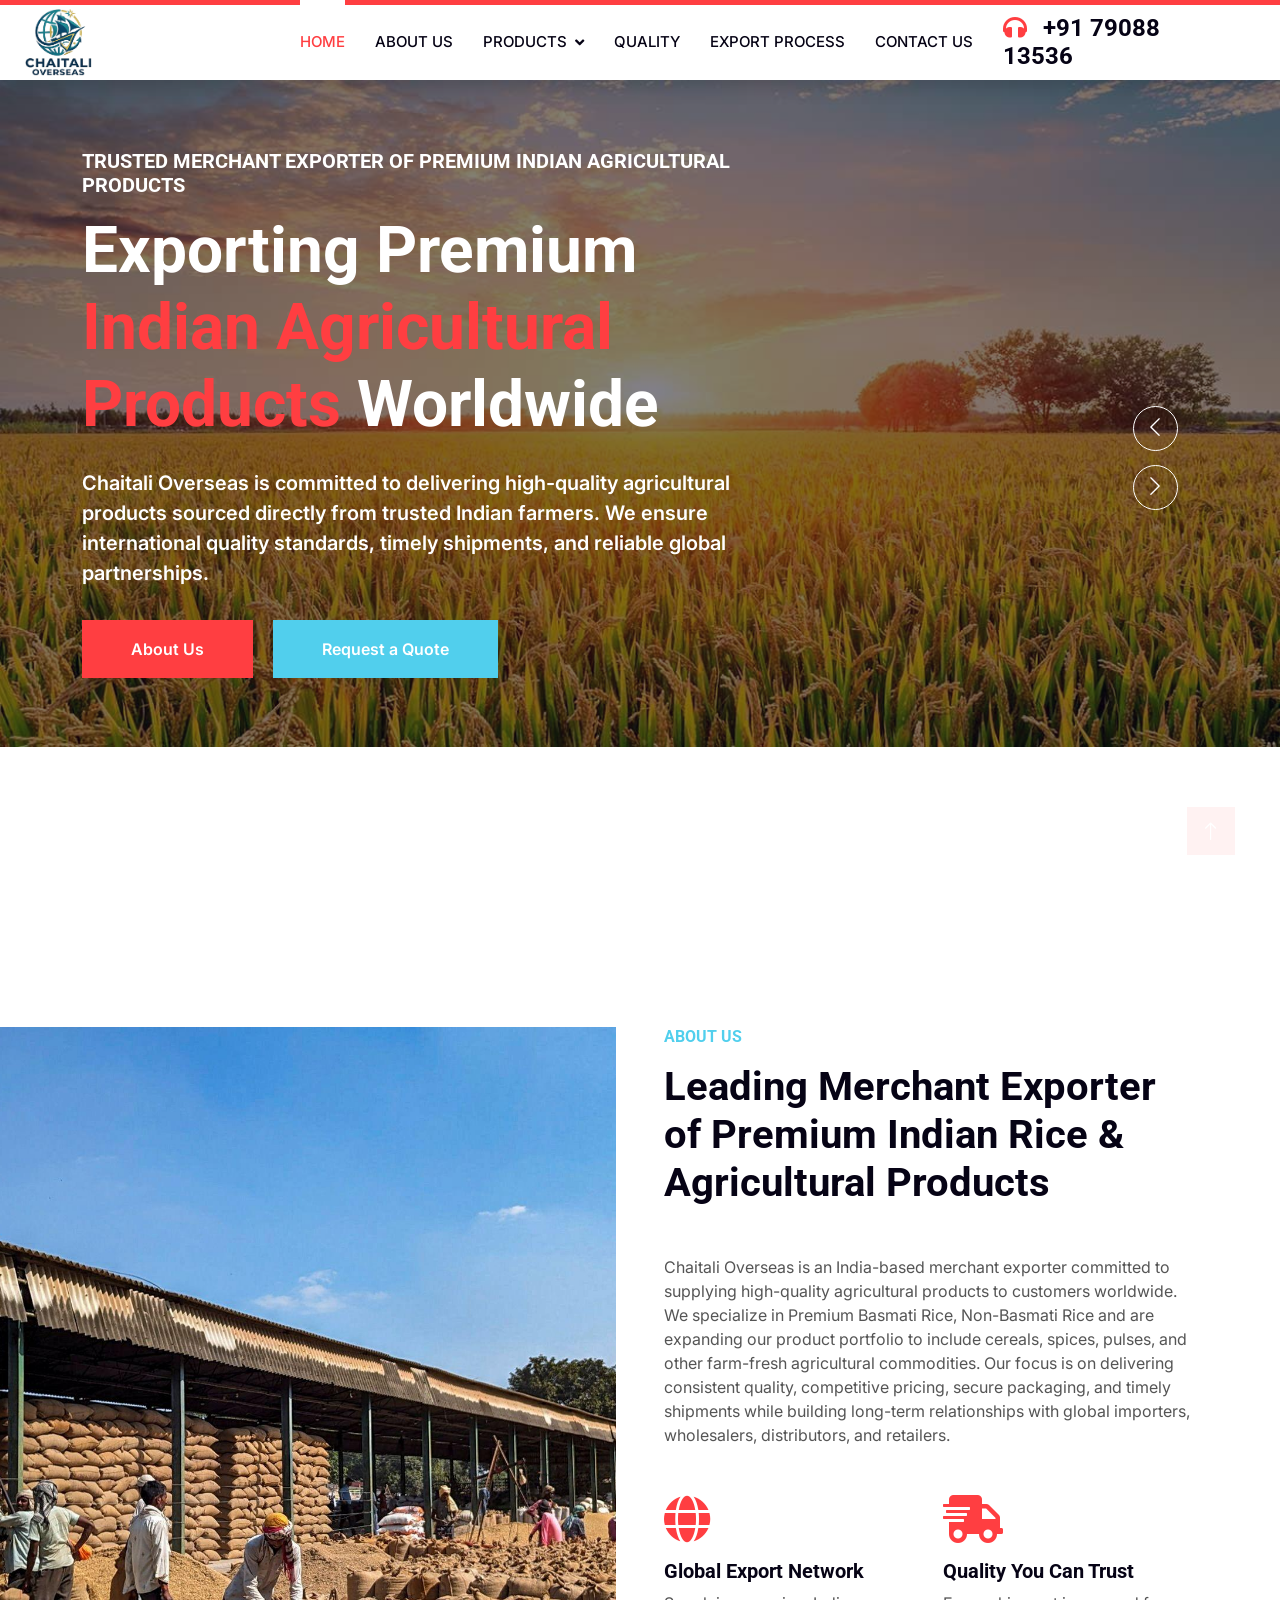
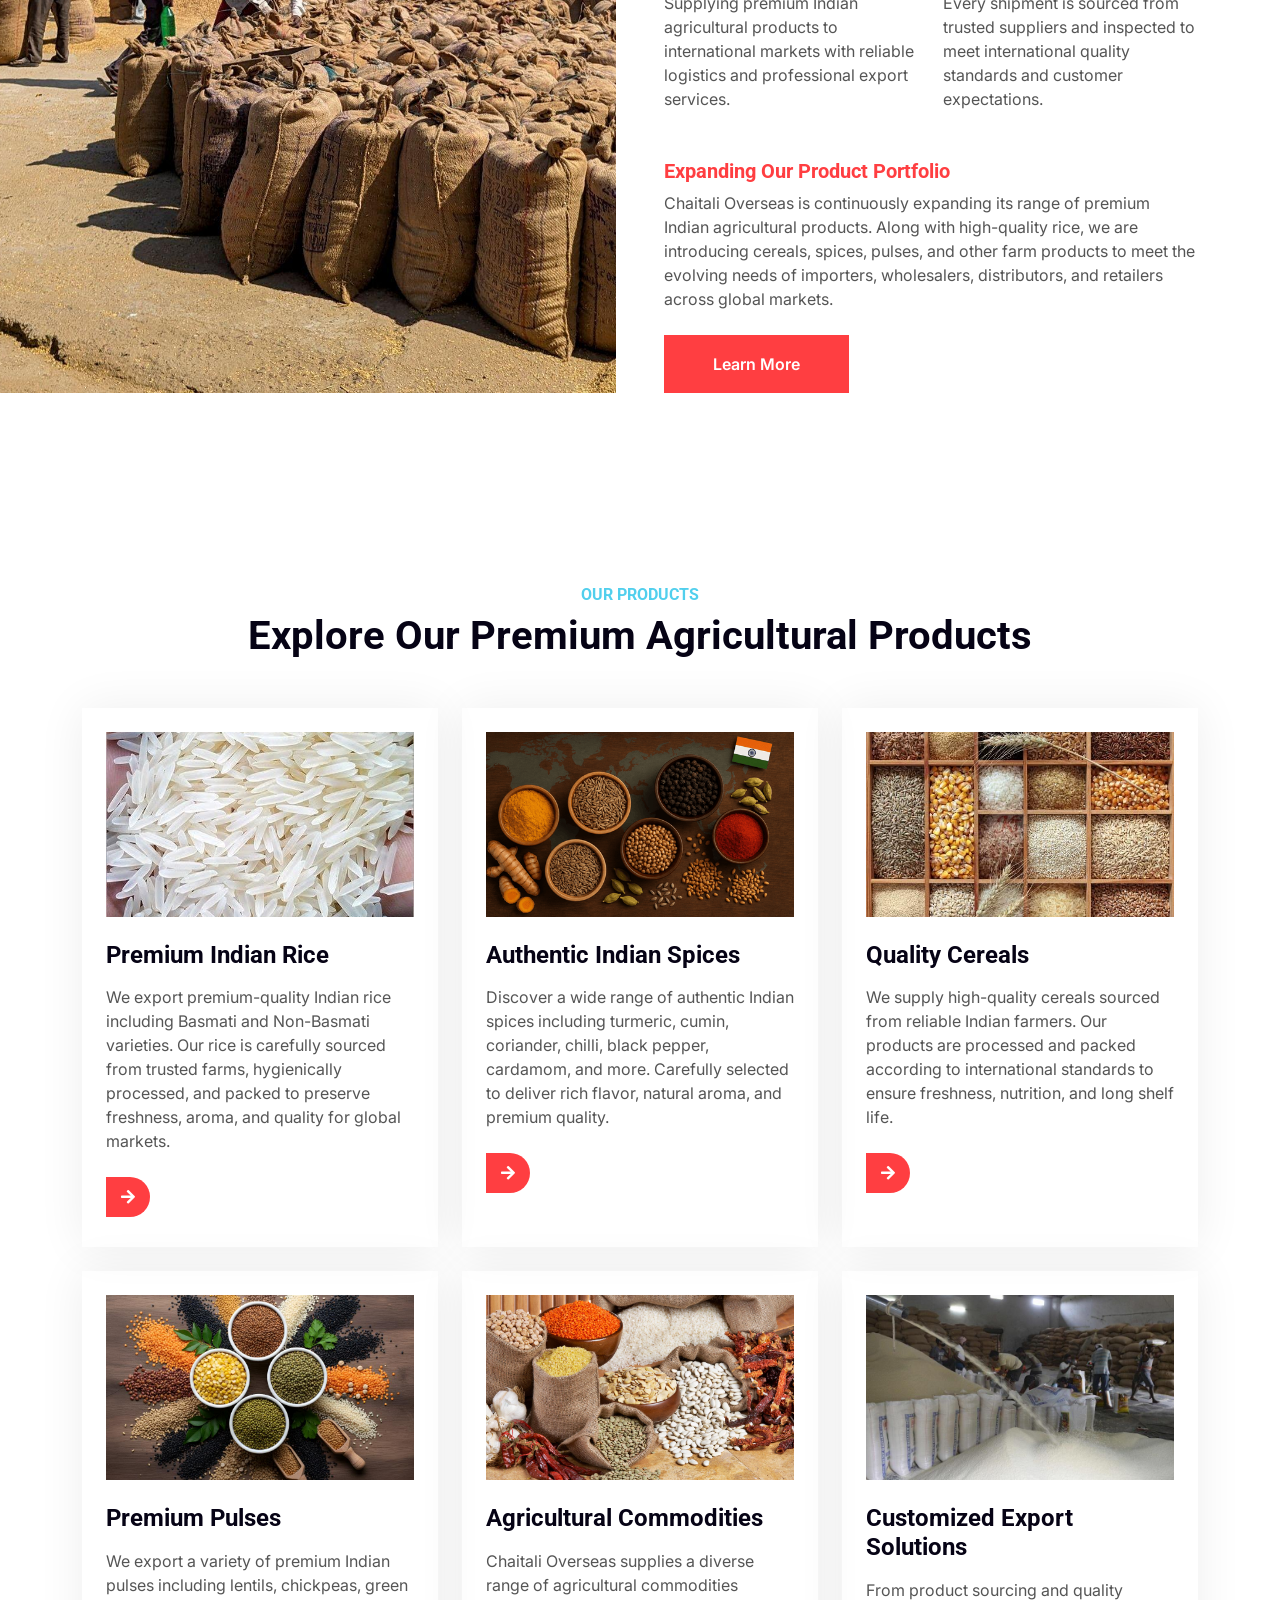
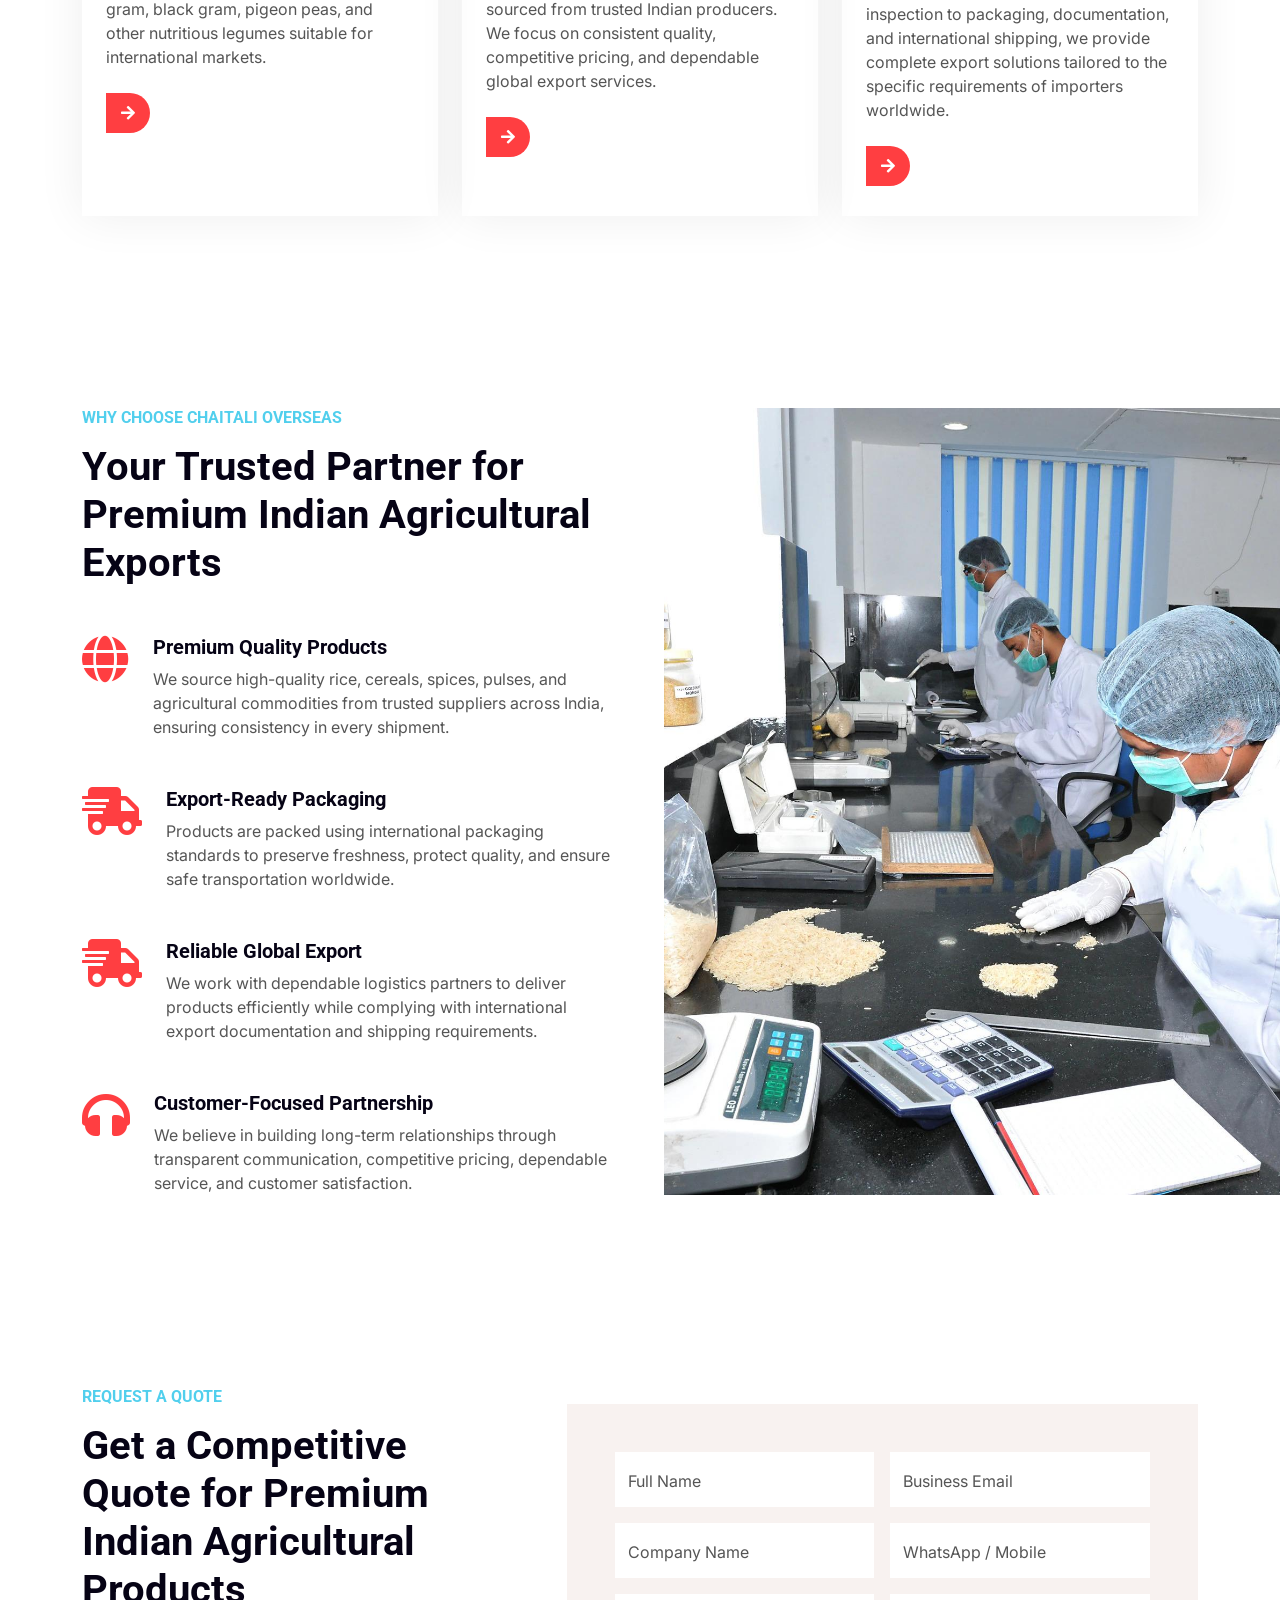
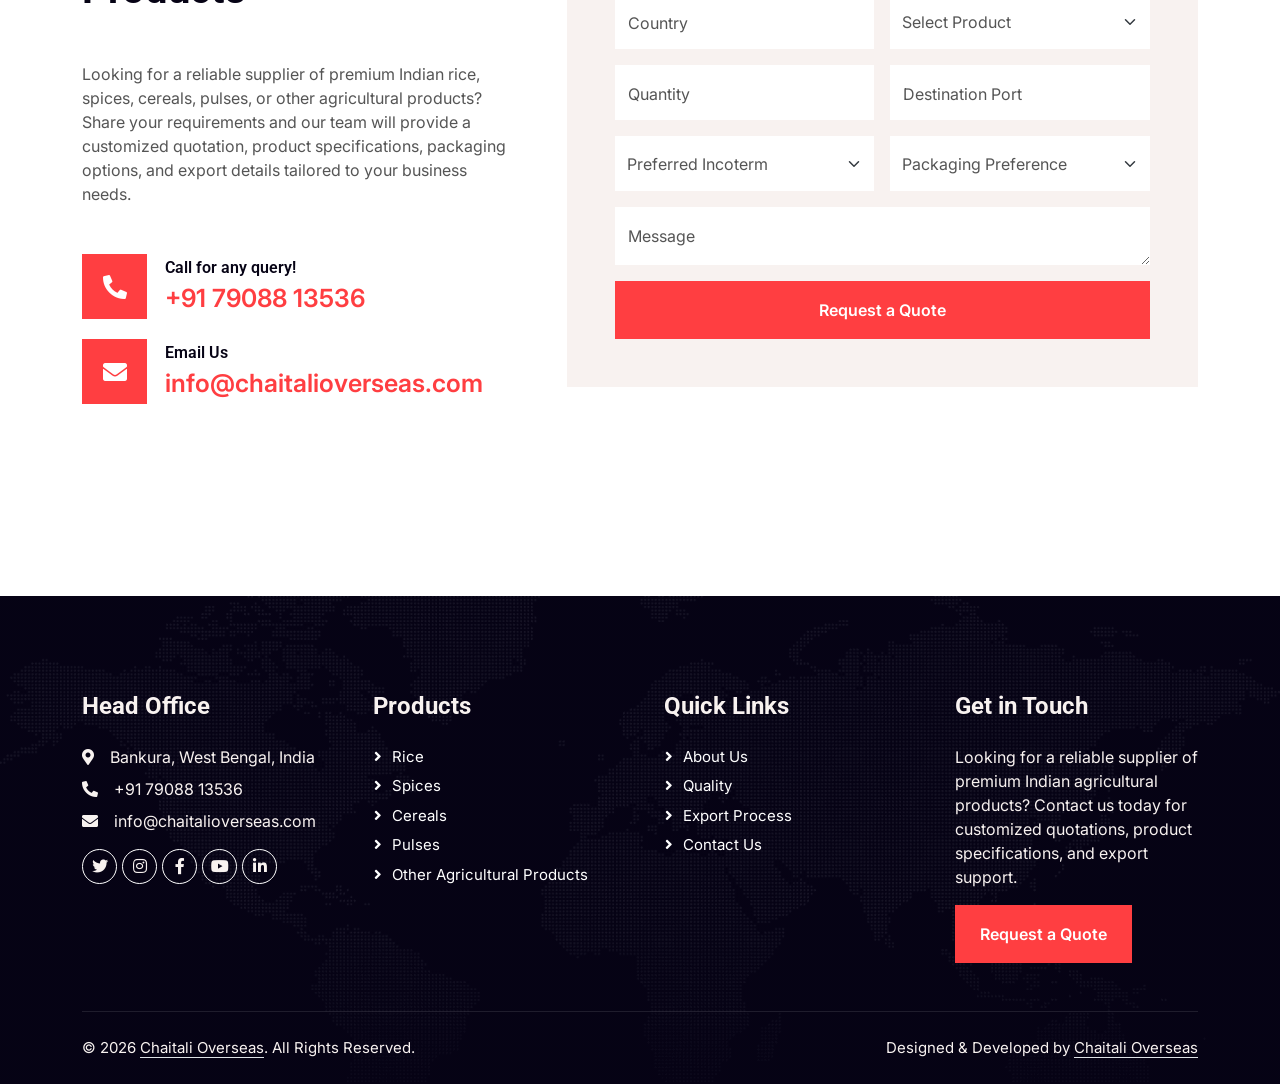
==== index.html @ 44b90171 "First Drop First Drop Files" ====
<!DOCTYPE html>
<html lang="en">

<head>
    <meta charset="utf-8">
    <title>Chaitali Overseas | Premium Rice Exporter from India | Agricultural Products Exporter</title>
    <meta content="width=device-width, initial-scale=1.0" name="viewport">
    <meta content="Rice Exporter India,
                    Basmati Rice Exporter,
                    Non Basmati Rice,
                    Indian Rice Supplier,
                    Agricultural Products Exporter,
                    Indian Spices Exporter,
                    Cereals Exporter,
                    Pulses Exporter,
                    Merchant Exporter India,
                    Bulk Rice Supplier,
                    Indian Food Export,
                    Rice Wholesale Supplier" name="keywords">
    <meta name="description"
        content="Chaitali Overseas is a trusted Indian merchant exporter of premium Basmati Rice, Non-Basmati Rice, Spices, Cereals, Pulses and Agricultural Products. Reliable global exports, quality assurance, competitive pricing and customized packaging.">

    <link rel="canonical" href="https://www.chaitalioverseas.com/">

    <!-- Favicon -->
    <link href="img/favicon.ico" rel="icon">

    <!-- Google Web Fonts -->
    <link rel="preconnect" href="https://fonts.googleapis.com">
    <link rel="preconnect" href="https://fonts.gstatic.com" crossorigin>
    <link href="https://fonts.googleapis.com/css2?family=Inter:wght@400;600&family=Roboto:wght@500;700&display=swap"
        rel="stylesheet">

    <!-- Icon Font Stylesheet -->
    <link href="https://cdnjs.cloudflare.com/ajax/libs/font-awesome/5.10.0/css/all.min.css" rel="stylesheet">
    <link href="https://cdn.jsdelivr.net/npm/bootstrap-icons@1.4.1/font/bootstrap-icons.css" rel="stylesheet">

    <!-- Libraries Stylesheet -->
    <link href="lib/animate/animate.min.css" rel="stylesheet">
    <link href="lib/owlcarousel/assets/owl.carousel.min.css" rel="stylesheet">

    <!-- Customized Bootstrap Stylesheet -->
    <link href="css/bootstrap.min.css" rel="stylesheet">

    <!-- Template Stylesheet -->
    <link href="css/style.css" rel="stylesheet">
</head>

<body>
    <!-- Spinner Start -->
    <div id="spinner"
        class="show bg-white position-fixed translate-middle w-100 vh-100 top-50 start-50 d-flex align-items-center justify-content-center">
        <div class="spinner-grow text-primary" style="width: 3rem; height: 3rem;" role="status">
            <span class="sr-only">Loading...</span>
        </div>
    </div>
    <!-- Spinner End -->


    <!-- Navbar Start -->
    <nav class="navbar navbar-expand-lg bg-white navbar-light shadow border-top border-5 border-primary sticky-top p-0">
        <!-- Logo -->
        <!-- <a href="index.html" class="navbar-brand bg-primary d-flex align-items-center px-4 px-lg-5"> <h2 class="mb-2 text-white">Chaitali Overseas</h2> </a> -->
        <a href="index.html" class="navbar-brand logo-area d-flex align-items-center">
            <img src="img/chaitali-overseas-logo.png" alt="Chaitali Overseas" class="company-logo">
        </a>
        <!-- Mobile Menu Button -->
        <button type="button" class="navbar-toggler me-4" data-bs-toggle="collapse" data-bs-target="#navbarCollapse">
            <span class="navbar-toggler-icon"></span>
        </button>
        <!-- Navigation -->
        <div class="collapse navbar-collapse" id="navbarCollapse">
            <div class="navbar-nav ms-auto p-4 p-lg-0">
                <a href="index.html" class="nav-item nav-link active">Home</a>
                <a href="about.html" class="nav-item nav-link">About Us</a>
                <div class="nav-item dropdown">
                    <a href="#" class="nav-link dropdown-toggle" data-bs-toggle="dropdown">Products</a>
                    <div class="dropdown-menu fade-up m-0">
                        <a href="rice.html" class="dropdown-item">Rice</a>
                        <a href="all-products.html" class="dropdown-item">All Products</a>
                    </div>
                </div>
                <a href="quality.html" class="nav-item nav-link">Quality</a>
                <a href="export.html" class="nav-item nav-link">Export Process</a>
                <a href="contact.html" class="nav-item nav-link">Contact Us</a>
            </div>
            <h4 class="m-0 pe-lg-5 d-none d-lg-block"><i class="fa fa-headphones text-primary me-3"></i>+91 79088 13536
            </h4>
        </div>
    </nav>
    <!-- Navbar End -->


    <!-- Carousel Start -->
    <div class="container-fluid p-0 pb-5">
        <div class="owl-carousel header-carousel position-relative mb-5">
            <!-- Slide 1 – Company Introduction -->
            <div class="owl-carousel-item position-relative">
                <img class="img-fluid" src="img/indian-rice-paddy-field-exporter.jpg"
                    alt="Indian rice paddy field supplying premium agricultural products for export">
                <div class="position-absolute top-0 start-0 w-100 h-100 d-flex align-items-center"
                    style="background: rgba(6, 3, 21, .5);">
                    <div class="container">
                        <div class="row justify-content-start">
                            <div class="col-10 col-lg-8">
                                <h5 class="text-white text-uppercase mb-3 animated slideInDown">Trusted Merchant
                                    Exporter of Premium Indian Agricultural Products</h5>
                                <h1 class="display-3 text-white animated slideInDown mb-4">Exporting Premium <span
                                        class="text-primary">Indian Agricultural Products</span> Worldwide</h1>
                                <p class="fs-5 fw-medium text-white mb-4 pb-2">Chaitali Overseas is committed to
                                    delivering high-quality agricultural products sourced directly from trusted Indian
                                    farmers. We ensure international quality standards, timely shipments, and reliable
                                    global partnerships.</p>
                                <a href="about.html"
                                    class="btn btn-primary py-md-3 px-md-5 me-3 animated slideInLeft">About
                                    Us</a>
                                <a href="contact.html"
                                    class="btn btn-secondary py-md-3 px-md-5 animated slideInRight">Request a
                                    Quote</a>
                            </div>
                        </div>
                    </div>
                </div>
            </div>
            <!-- Slide 2 – Products & Global Reach -->
            <div class="owl-carousel-item position-relative">
                <img class="img-fluid" src="img/indian-rice-export-container.jpg"
                    alt="Indian rice bags prepared for international export shipment">
                <div class="position-absolute top-0 start-0 w-100 h-100 d-flex align-items-center"
                    style="background: rgba(6, 3, 21, .5);">
                    <div class="container">
                        <div class="row justify-content-start">
                            <div class="col-10 col-lg-8">
                                <h5 class="text-white text-uppercase mb-3 animated slideInDown">Quality • Reliability •
                                    Global Exports</h5>
                                <h1 class="display-3 text-white animated slideInDown mb-4">Connecting India to <span
                                        class="text-primary">Global Markets</span> </h1>
                                <p class="fs-5 fw-medium text-white mb-4 pb-2">We export a wide range of premium
                                    agricultural products including rice, spices, pulses, grains, fresh vegetables,
                                    fruits, and other farm produce, ensuring freshness, quality, and customer
                                    satisfaction across international markets.</p>
                                <a href="all-products.html"
                                    class="btn btn-primary py-md-3 px-md-5 me-3 animated slideInLeft">Our
                                    Products</a>
                                <a href="contact.html"
                                    class="btn btn-secondary py-md-3 px-md-5 animated slideInRight">Contact
                                    Us</a>
                            </div>
                        </div>
                    </div>
                </div>
            </div>
        </div>
    </div>
    <!-- Carousel End -->


    <!-- About Start -->
    <div class="container-fluid overflow-hidden py-5 px-lg-0">
        <div class="container about py-5 px-lg-0">
            <div class="row g-5 mx-lg-0">
                <div class="col-lg-6 ps-lg-0 wow fadeInLeft" data-wow-delay="0.1s" style="min-height: 400px;">
                    <div class="position-relative h-100">
                        <img class="position-absolute img-fluid w-100 h-100"
                            src="img/chaitali-overseas-indian-rice-exporter.jpg" style="object-fit: cover;"
                            alt="Premium Indian rice sourced and prepared for export by Chaitali Overseas">
                    </div>
                </div>
                <div class="col-lg-6 about-text wow fadeInUp" data-wow-delay="0.3s">
                    <h6 class="text-secondary text-uppercase mb-3">About Us</h6>
                    <h1 class="mb-5">Leading Merchant Exporter of Premium Indian Rice & Agricultural Products</h1>
                    <p class="mb-5">Chaitali Overseas is an India-based merchant exporter committed to supplying
                        high-quality agricultural products to customers worldwide. We specialize in
                        Premium Basmati Rice, Non-Basmati Rice and are expanding our product portfolio to include
                        cereals,
                        spices, pulses, and other farm-fresh agricultural commodities. Our focus is on
                        delivering consistent quality, competitive pricing, secure packaging, and timely
                        shipments while building long-term relationships with global importers,
                        wholesalers, distributors, and retailers.</p>
                    <div class="row g-4 mb-5">
                        <div class="col-sm-6 wow fadeIn" data-wow-delay="0.5s">
                            <i class="fa fa-globe fa-3x text-primary mb-3"></i>
                            <h5>Global Export Network</h5>
                            <p class="m-0">Supplying premium Indian agricultural products to international markets
                                with reliable logistics and professional export services.</p>
                        </div>
                        <div class="col-sm-6 wow fadeIn" data-wow-delay="0.7s">
                            <i class="fa fa-shipping-fast fa-3x text-primary mb-3"></i>
                            <h5>Quality You Can Trust</h5>
                            <p class="m-0">Every shipment is sourced from trusted suppliers and inspected to meet
                                international quality standards and customer expectations.</p>
                        </div>
                    </div>
                    <div class="mb-4">
                        <h5 class="text-primary">Expanding Our Product Portfolio</h5>
                        <p>
                            Chaitali Overseas is continuously expanding its range of premium Indian
                            agricultural products. Along with high-quality rice, we are introducing
                            cereals, spices, pulses, and other farm products to meet the evolving
                            needs of importers, wholesalers, distributors, and retailers across
                            global markets.
                        </p>
                    </div>
                    <a href="all-products.html" class="btn btn-primary py-3 px-5">Learn More</a>
                </div>
            </div>
        </div>
    </div>
    <!-- About End -->


    <!-- Service Start -->
    <div class="container-xxl py-5">
        <div class="container py-5">
            <div class="text-center wow fadeInUp" data-wow-delay="0.1s">
                <h6 class="text-secondary text-uppercase">Our Products</h6>
                <h1 class="mb-5">Explore Our Premium Agricultural Products</h1>
            </div>
            <div class="row g-4">
                <div class="col-md-6 col-lg-4 wow fadeInUp" data-wow-delay="0.3s">
                    <div class="service-item p-4">
                        <div class="overflow-hidden mb-4">
                            <img class="img-fluid" src="img/premium-basmati-rice-exporter-india.jpg"
                                alt="Premium Indian Basmati rice long grain for export">
                        </div>
                        <h4 class="mb-3">Premium Indian Rice</h4>
                        <p>We export premium-quality Indian rice including Basmati and Non-Basmati varieties.
                            Our rice is carefully sourced from trusted farms, hygienically processed, and packed
                            to preserve freshness, aroma, and quality for global markets.</p>
                        <a class="btn-slide mt-2" href="rice.html"><i class="fa fa-arrow-right"></i><span>Explore
                                Products</span></a>
                    </div>
                </div>
                <div class="col-md-6 col-lg-4 wow fadeInUp" data-wow-delay="0.5s">
                    <div class="service-item p-4">
                        <div class="overflow-hidden mb-4">
                            <img class="img-fluid" src="img/indian-spices-exporter-turmeric-cumin-chilli.png"
                                alt="Premium Indian spices including turmeric cumin coriander and chilli for export">
                        </div>
                        <h4 class="mb-3">Authentic Indian Spices</h4>
                        <p>Discover a wide range of authentic Indian spices including turmeric, cumin,
                            coriander, chilli, black pepper, cardamom, and more. Carefully selected to
                            deliver rich flavor, natural aroma, and premium quality.</p>
                        <a class="btn-slide mt-2" href="all-products.html"><i
                                class="fa fa-arrow-right"></i><span>Explore
                                Products</span></a>
                    </div>
                </div>
                <div class="col-md-6 col-lg-4 wow fadeInUp" data-wow-delay="0.7s">
                    <div class="service-item p-4">
                        <div class="overflow-hidden mb-4">
                            <img class="img-fluid" src="img/indian-cereals-wheat-maize-millet-export.jpg"
                                alt="Indian cereals including wheat maize millet and other grains for export">
                        </div>
                        <h4 class="mb-3">Quality Cereals</h4>
                        <p>We supply high-quality cereals sourced from reliable Indian farmers. Our products
                            are processed and packed according to international standards to ensure freshness,
                            nutrition, and long shelf life.</p>
                        <a class="btn-slide mt-2" href="all-products.html"><i
                                class="fa fa-arrow-right"></i><span>Explore
                                Products</span></a>
                    </div>
                </div>
                <div class="col-md-6 col-lg-4 wow fadeInUp" data-wow-delay="0.3s">
                    <div class="service-item p-4">
                        <div class="overflow-hidden mb-4">
                            <img class="img-fluid" src="img/indian-pulses-chickpeas-lentils-moong-export.jpg"
                                alt="Premium Indian pulses including chickpeas lentils and green gram for export">
                        </div>
                        <h4 class="mb-3">Premium Pulses</h4>
                        <p>We export a variety of premium Indian pulses including lentils, chickpeas,
                            green gram, black gram, pigeon peas, and other nutritious legumes suitable
                            for international markets.</p>
                        <a class="btn-slide mt-2" href="all-products.html"><i
                                class="fa fa-arrow-right"></i><span>Explore
                                Products</span></a>
                    </div>
                </div>
                <div class="col-md-6 col-lg-4 wow fadeInUp" data-wow-delay="0.5s">
                    <div class="service-item p-4">
                        <div class="overflow-hidden mb-4">
                            <img class="img-fluid" src="img/indian-agricultural-commodities-export.jpg"
                                alt="Indian agricultural commodities including rice grains pulses and spices for export">
                        </div>
                        <h4 class="mb-3">Agricultural Commodities</h4>
                        <p>Chaitali Overseas supplies a diverse range of agricultural commodities sourced
                            from trusted Indian producers. We focus on consistent quality, competitive pricing,
                            and dependable global export services.</p>
                        <a class="btn-slide mt-2" href="all-products.html"><i
                                class="fa fa-arrow-right"></i><span>Explore
                                Products</span></a>
                    </div>
                </div>
                <div class="col-md-6 col-lg-4 wow fadeInUp" data-wow-delay="0.7s">
                    <div class="service-item p-4">
                        <div class="overflow-hidden mb-4">
                            <img class="img-fluid" src="img/agricultural-product-export-packaging-india.jpg"
                                alt="Export packaging and preparation of Indian agricultural products">
                        </div>
                        <h4 class="mb-3">Customized Export Solutions</h4>
                        <p>From product sourcing and quality inspection to packaging, documentation,
                            and international shipping, we provide complete export solutions tailored
                            to the specific requirements of importers worldwide.</p>
                        <a class="btn-slide mt-2" href="export.html"><i class="fa fa-arrow-right"></i><span>Explore
                                Products</span></a>
                    </div>
                </div>
            </div>
        </div>
    </div>
    <!-- Service End -->


    <!-- Feature Start -->
    <div class="container-fluid overflow-hidden py-5 px-lg-0">
        <div class="container feature py-5 px-lg-0">
            <div class="row g-5 mx-lg-0">
                <div class="col-lg-6 feature-text wow fadeInUp" data-wow-delay="0.1s">
                    <h6 class="text-secondary text-uppercase mb-3">Why Choose Chaitali Overseas</h6>
                    <h1 class="mb-5">Your Trusted Partner for Premium Indian Agricultural Exports</h1>
                    <div class="d-flex mb-5 wow fadeInUp" data-wow-delay="0.3s">
                        <i class="fa fa-globe text-primary fa-3x flex-shrink-0"></i>
                        <div class="ms-4">
                            <h5>Premium Quality Products</h5>
                            <p class="mb-0">We source high-quality rice, cereals, spices, pulses,
                                and agricultural commodities from trusted suppliers
                                across India, ensuring consistency in every shipment.</p>
                        </div>
                    </div>
                    <div class="d-flex mb-5 wow fadeIn" data-wow-delay="0.5s">
                        <i class="fa fa-shipping-fast text-primary fa-3x flex-shrink-0"></i>
                        <div class="ms-4">
                            <h5>Export-Ready Packaging</h5>
                            <p class="mb-0">Products are packed using international packaging
                                standards to preserve freshness, protect quality,
                                and ensure safe transportation worldwide.</p>
                        </div>
                    </div>
                    <div class="d-flex mb-5 wow fadeIn" data-wow-delay="0.5s">
                        <i class="fa fa-shipping-fast text-primary fa-3x flex-shrink-0"></i>
                        <div class="ms-4">
                            <h5>Reliable Global Export</h5>
                            <p class="mb-0">We work with dependable logistics partners to deliver
                                products efficiently while complying with international
                                export documentation and shipping requirements.</p>
                        </div>
                    </div>
                    <div class="d-flex mb-0 wow fadeInUp" data-wow-delay="0.7s">
                        <i class="fa fa-headphones text-primary fa-3x flex-shrink-0"></i>
                        <div class="ms-4">
                            <h5>Customer-Focused Partnership</h5>
                            <p class="mb-0">We believe in building long-term relationships through
                                transparent communication, competitive pricing,
                                dependable service, and customer satisfaction.</p>
                        </div>
                    </div>
                </div>
                <div class="col-lg-6 pe-lg-0 wow fadeInRight" data-wow-delay="0.1s" style="min-height: 400px;">
                    <div class="position-relative h-100">
                        <img class="position-absolute img-fluid w-100 h-100"
                            src="img/rice-quality-inspection-export-india.jpg" style="object-fit: cover;"
                            alt="Quality inspection of Indian rice for international export">
                    </div>
                </div>
            </div>
        </div>
    </div>
    <!-- Feature End -->


    <!-- Quote Start -->
    <div class="container-xxl py-5">
        <div class="container py-5">
            <div class="row g-5 align-items-center">
                <div class="col-lg-5 wow fadeInUp" data-wow-delay="0.1s">
                    <h6 class="text-secondary text-uppercase mb-3">Request a Quote</h6>
                    <h1 class="mb-5">Get a Competitive Quote for Premium Indian Agricultural Products</h1>
                    <p class="mb-5">Looking for a reliable supplier of premium Indian rice, spices,
                        cereals, pulses, or other agricultural products? Share your
                        requirements and our team will provide a customized quotation,
                        product specifications, packaging options, and export details
                        tailored to your business needs.</p>

                    <div class="quote-contact-info">
                        <!-- Phone -->
                        <div class="quote-contact-item">
                            <div class="quote-contact-icon">
                                <i class="fa fa-phone-alt"></i>
                            </div>

                            <div class="quote-contact-content">
                                <h6>Call for any query!</h6>
                                <a href="tel:+917908813536">
                                    +91 79088 13536
                                </a>
                            </div>
                        </div>
                        <!-- Email -->
                        <div class="quote-contact-item">
                            <div class="quote-contact-icon">
                                <i class="fa fa-envelope"></i>
                            </div>

                            <div class="quote-contact-content">
                                <h6>Email Us</h6>
                                <a href="mailto:info@chaitalioverseas.com">
                                    info@chaitalioverseas.com
                                </a>
                            </div>
                        </div>
                    </div>
                </div>

                <div class="col-lg-7">
                    <div class="bg-light text-center p-5 wow fadeIn" data-wow-delay="0.5s">
                        <form id="contactForm" action="https://formspree.io/f/maeweqya" method="post">
                            <div class="row g-3">
                                <div class="col-md-6">
                                    <div class="form-floating">
                                        <input type="text" class="form-control border-0" id="name" name="name"
                                            placeholder="Full Name" required style="height: 55px;">
                                        <label for="name">Full Name</label>
                                    </div>
                                </div>
                                <div class="col-12 col-sm-6">
                                    <div class="form-floating">
                                        <input type="email" class="form-control border-0" id="business_mail"
                                            name="business_mail" placeholder="Business Email" required
                                            style="height: 55px;">
                                        <label for="business_mail">Business Email</label>
                                    </div>
                                </div>
                                <div class="col-12 col-sm-6">
                                    <div class="form-floating">
                                        <input type="text" class="form-control border-0" id="company_name"
                                            name="company_name" placeholder="Company Name" style="height: 55px;">
                                        <label for="Company name">Company Name</label>
                                    </div>
                                </div>
                                <div class="col-12 col-sm-6">
                                    <div class="form-floating">
                                        <input type="text" class="form-control border-0" id="mobile" name="mobile"
                                            placeholder="WhatsApp / Mobile" required style="height: 55px;">
                                        <label for="mobile">WhatsApp / Mobile</label>
                                    </div>
                                </div>
                                <div class="col-12 col-sm-6">
                                    <div class="form-floating">
                                        <input type="text" class="form-control border-0" id="Country" name="Country"
                                            placeholder="Country" required style="height: 55px;">
                                        <label for="Country">Country</label>
                                    </div>
                                </div>
                                <div class="col-12 col-sm-6">
                                    <select class="form-select border-0" id="product" name="product" required
                                        style="height: 55px;">
                                        <option selected>Select Product</option>
                                        <option value="Basmati Rice">Basmati Rice</option>
                                        <option value="Non-Basmati Rice">Non-Basmati Rice</option>
                                        <option value="Spices">Spices</option>
                                        <option value="Cereals">Cereals</option>
                                        <option value="Pulses">Pulses</option>
                                        <option value="Other Agricultural Products">Other Agricultural Products</option>
                                    </select>
                                </div>
                                <div class="col-12 col-sm-6">
                                    <div class="form-floating">
                                        <input type="text" class="form-control border-0" id="Quantity" name="Quantity"
                                            placeholder="Quantity" style="height: 55px;">
                                        <label for="Quantity">Quantity</label>
                                    </div>
                                </div>
                                <div class="col-12 col-sm-6">
                                    <div class="form-floating">
                                        <input type="text" class="form-control border-0" id="destination"
                                            name="destination" placeholder="Destination Port" style="height: 55px;">
                                        <label for="destination">Destination Port</label>
                                    </div>
                                </div>
                                <div class="col-12 col-sm-6">
                                    <select class="form-select border-0" id="incoterm" name="incoterm"
                                        style="height: 55px;">
                                        <option selected>Preferred Incoterm</option>
                                        <option value="FOB">FOB</option>
                                        <option value="CIF">CIF</option>
                                        <option value="CFR">CFR</option>
                                        <option value="EXW">EXW</option>
                                        <option value="Not Sure">Not Sure</option>
                                    </select>
                                </div>
                                <div class="col-12 col-sm-6">
                                    <select class="form-select border-0" id="packaging" name="packaging"
                                        style="height: 55px;">
                                        <option selected>Packaging Preference</option>
                                        <option value="1 kg Bags">1 kg Bags</option>
                                        <option value="5 kg Bags">5 kg Bags</option>
                                        <option value="10 kg Bags">10 kg Bags</option>
                                        <option value="25 kg Bags">25 kg Bags</option>
                                        <option value="50 kg Bags">50 kg Bags</option>
                                        <option value="Customized Packaging">Customized Packaging</option>
                                    </select>
                                </div>
                                <div class="col-12">
                                    <div class="form-floating">
                                        <textarea class="form-control border-0" id="message" name="message"
                                            placeholder="Message"></textarea>
                                        <label for="message">Message</label>
                                    </div>
                                </div>
                                <div class="col-12">
                                    <button class="btn btn-primary w-100 py-3" type="submit">Request a Quote</button>
                                </div>
                            </div>
                        </form>

                        <!-- Submission Status Popup -->
                        <div id="formStatusOverlay" class="form-status-overlay" aria-hidden="true">
                            <div class="form-status-card" role="alertdialog" aria-modal="true">
                                <div id="formStatusIcon" class="form-status-icon">
                                    <i class="fa fa-check"></i>
                                </div>
                                <h3 id="formStatusTitle" class="mb-3">Enquiry Submitted Successfully</h3>
                                <p id="formStatusMessage" class="mb-2">
                                    Thank you for contacting Chaitali Overseas.
                                </p>
                                <p id="formStatusRedirect" class="small text-muted mb-0">
                                    Our team will get back to you soon. Redirecting to the Home page...
                                </p>
                            </div>
                        </div>

                    </div>
                </div>
            </div>
        </div>
    </div>
    <!-- Quote End -->


    <!-- Footer Start -->
    <div class="container-fluid bg-dark text-light footer pt-5 wow fadeIn" data-wow-delay="0.1s"
        style="margin-top: 6rem;">
        <div class="container py-5">
            <div class="row g-5">
                <div class="col-lg-3 col-md-6">
                    <h4 class="text-light mb-4">Head Office</h4>
                    <p class="mb-2"><i class="fa fa-map-marker-alt me-3"></i>Bankura, West Bengal, India</p>
                    <p class="mb-2"><i class="fa fa-phone-alt me-3"></i>+91 79088 13536</p>
                    <p class="mb-2"><i class="fa fa-envelope me-3"></i>info@chaitalioverseas.com</p>
                    <div class="d-flex pt-2">
                        <a class="btn btn-outline-light btn-social" href=""><i class="fab fa-twitter"></i></a>
                        <a class="btn btn-outline-light btn-social" href="https://www.instagram.com/chaitali_overseas/"><i class="fab fa-instagram"></i></a>
                        <a class="btn btn-outline-light btn-social" href=""><i class="fab fa-facebook-f"></i></a>
                        <a class="btn btn-outline-light btn-social" href=""><i class="fab fa-youtube"></i></a>
                        <a class="btn btn-outline-light btn-social" href="www.linkedin.com/in/chaitalioverseas"><i class="fab fa-linkedin-in"></i></a>
                    </div>
                </div>
                <div class="col-lg-3 col-md-6">
                    <h4 class="text-light mb-4">Products</h4>
                    <a class="btn btn-link" href="rice.html">Rice</a>
                    <a class="btn btn-link" href="all-products.html">Spices</a>
                    <a class="btn btn-link" href="all-products.html">Cereals</a>
                    <a class="btn btn-link" href="all-products.html">Pulses</a>
                    <a class="btn btn-link" href="all-products.html">Other Agricultural Products</a>
                </div>
                <!-- Quick Links -->
                <div class="col-lg-3 col-md-6">
                    <h4 class="text-light mb-4">Quick Links</h4>
                    <a class="btn btn-link" href="about.html">About Us</a>
                    <a class="btn btn-link" href="quality.html">Quality</a>
                    <a class="btn btn-link" href="export.html">Export Process</a>
                    <a class="btn btn-link" href="contact.html">Contact Us</a>
                </div>
                <div class="col-lg-3 col-md-6">
                    <h4 class="text-light mb-4">Get in Touch</h4>
                    <p>Looking for a reliable supplier of premium Indian agricultural
                        products? Contact us today for customized quotations, product
                        specifications, and export support.</p>
                    <a href="contact.html" class="btn btn-primary py-3 px-4">
                        Request a Quote
                    </a>
                </div>
            </div>
        </div>
        <div class="container">
            <div class="copyright">
                <div class="row">
                    <div class="col-md-6 text-center text-md-start mb-3 mb-md-0">
                        &copy; 2026 <a class="border-bottom" href="#">Chaitali Overseas</a>. All Rights Reserved.
                    </div>
                    <div class="col-md-6 text-center text-md-end">
                        Designed & Developed by <a class="border-bottom" href="#">Chaitali Overseas</a>
                    </div>
                </div>
            </div>
        </div>
    </div>
    <!-- Footer End -->

    <!-- Back to Top -->
    <a href="#" class="btn btn-lg btn-primary btn-lg-square rounded-0 back-to-top"><i class="bi bi-arrow-up"></i></a>


    <!-- JavaScript Libraries -->
    <script src="https://code.jquery.com/jquery-3.4.1.min.js"></script>
    <script src="https://cdn.jsdelivr.net/npm/bootstrap@5.0.0/dist/js/bootstrap.bundle.min.js"></script>
    <script src="lib/wow/wow.min.js"></script>
    <script src="lib/easing/easing.min.js"></script>
    <script src="lib/waypoints/waypoints.min.js"></script>
    <script src="lib/owlcarousel/owl.carousel.min.js"></script>

    <!-- Template Javascript -->
    <script src="js/main.js"></script>

    <script>
        document.addEventListener("DOMContentLoaded", function () {
            const form = document.getElementById("contactForm");
            const overlay = document.getElementById("formStatusOverlay");
            const icon = document.getElementById("formStatusIcon");
            const title = document.getElementById("formStatusTitle");
            const message = document.getElementById("formStatusMessage");
            const redirectMessage = document.getElementById("formStatusRedirect");
            const submitButton = form ? form.querySelector('button[type="submit"]') : null;

            if (!form) {
                return;
            }

            form.addEventListener("submit", async function (event) {
                event.preventDefault();

                if (submitButton) {
                    submitButton.disabled = true;
                    submitButton.dataset.originalText = submitButton.innerHTML;
                    submitButton.innerHTML =
                        '<span class="spinner-border spinner-border-sm me-2" role="status" aria-hidden="true"></span>Sending...';
                }

                try {
                    const response = await fetch(form.action, {
                        method: "POST",
                        body: new FormData(form),
                        headers: {
                            "Accept": "application/json"
                        }
                    });

                    if (response.ok) {
                        icon.classList.remove("error");
                        icon.innerHTML = '<i class="fa fa-check"></i>';
                        title.textContent = "Enquiry Submitted Successfully";
                        message.textContent =
                            "Thank you for contacting Chaitali Overseas.";
                        redirectMessage.textContent =
                            "Our team will get back to you soon. Redirecting to the Home page...";

                        overlay.classList.add("show");
                        overlay.setAttribute("aria-hidden", "false");

                        // Give the visitor time to read the confirmation.
                        setTimeout(function () {
                            window.location.href = "index.html";
                        }, 3000);
                    } else {
                        let errorMessage =
                            "We could not submit your enquiry. Please try again or contact us directly.";

                        try {
                            const data = await response.json();
                            if (data && data.errors && data.errors.length > 0) {
                                errorMessage = data.errors
                                    .map(function (error) {
                                        return error.message;
                                    })
                                    .join(" ");
                            }
                        } catch (ignored) {
                            // Keep the friendly fallback message.
                        }

                        icon.classList.add("error");
                        icon.innerHTML = '<i class="fa fa-times"></i>';
                        title.textContent = "Submission Failed";
                        message.textContent = errorMessage;
                        redirectMessage.textContent =
                            "Please check your details and try again.";

                        overlay.classList.add("show");
                        overlay.setAttribute("aria-hidden", "false");

                        if (submitButton) {
                            submitButton.disabled = false;
                            submitButton.innerHTML = submitButton.dataset.originalText;
                        }
                    }
                } catch (error) {
                    icon.classList.add("error");
                    icon.innerHTML = '<i class="fa fa-times"></i>';
                    title.textContent = "Something Went Wrong";
                    message.textContent =
                        "We could not connect to the enquiry service.";
                    redirectMessage.textContent =
                        "Please try again or contact us at info@chaitalioverseas.com.";

                    overlay.classList.add("show");
                    overlay.setAttribute("aria-hidden", "false");

                    if (submitButton) {
                        submitButton.disabled = false;
                        submitButton.innerHTML = submitButton.dataset.originalText;
                    }
                }
            });
        });
    </script>

</body>

</html>
---- css/style.css ----
/********** Template CSS **********/
:root {
    --primary: #FF3E41;
    --secondary: #51CFED;
    --light: #F8F2F0;
    --dark: #060315;
}

.fw-medium {
    font-weight: 600 !important;
}

.back-to-top {
    position: fixed;
    display: none;
    right: 45px;
    bottom: 45px;
    z-index: 99;
}


/*** Spinner ***/
#spinner {
    opacity: 0;
    visibility: hidden;
    transition: opacity .5s ease-out, visibility 0s linear .5s;
    z-index: 99999;
}

#spinner.show {
    transition: opacity .5s ease-out, visibility 0s linear 0s;
    visibility: visible;
    opacity: 1;
}


/*** Button ***/
.btn {
    font-weight: 600;
    transition: .5s;
}

.btn.btn-primary,
.btn.btn-secondary {
    color: #FFFFFF;
}

.btn-square {
    width: 38px;
    height: 38px;
}

.btn-sm-square {
    width: 32px;
    height: 32px;
}

.btn-lg-square {
    width: 48px;
    height: 48px;
}

.btn-square,
.btn-sm-square,
.btn-lg-square {
    padding: 0;
    display: flex;
    align-items: center;
    justify-content: center;
    font-weight: normal;
}

/* ** Old Navbar **
.navbar .dropdown-toggle::after {
    border: none;
    content: "\f107";
    font-family: "Font Awesome 5 Free";
    font-weight: 900;
    vertical-align: middle;
    margin-left: 8px;
}

.navbar-light .navbar-nav .nav-link {
    position: relative;
    margin-right: 30px;
    padding: 25px 0;
    color: #FFFFFF;
    font-size: 15px;
    text-transform: uppercase;
    outline: none;
}

.navbar-light .navbar-nav .nav-link:hover,
.navbar-light .navbar-nav .nav-link.active {
    color: var(--primary);
}

@media (max-width: 991.98px) {
    .navbar-light .navbar-nav .nav-link {
        margin-right: 0;
        padding: 10px 0;
    }

    .navbar-light .navbar-nav {
        border-top: 1px solid #EEEEEE;
    }
}

.navbar-light .navbar-brand,
.navbar-light a.btn {
    height: 75px;
}

.navbar-light .navbar-nav .nav-link {
    color: var(--dark);
    font-weight: 500;
}

.navbar-light.sticky-top {
    top: -100px;
    transition: .5s;
}

@media (min-width: 992px) {
    .navbar-light .navbar-nav .nav-link::before {
        position: absolute;
        content: "";
        width: 0;
        height: 5px;
        top: -6px;
        left: 50%;
        background: #FFFFFF;
        transition: .5s;
    }

    .navbar-light .navbar-nav .nav-link:hover::before,
    .navbar-light .navbar-nav .nav-link.active::before {
        width: 100%;
        left: 0;
    }

    .navbar-light .navbar-nav .nav-link.nav-contact::before {
        display: none;
    }

    .navbar .nav-item .dropdown-menu {
        display: block;
        border: none;
        margin-top: 0;
        top: 150%;
        opacity: 0;
        visibility: hidden;
        transition: .5s;
    }

    .navbar .nav-item:hover .dropdown-menu {
        top: 100%;
        visibility: visible;
        transition: .5s;
        opacity: 1;
    }
} */

/*** Navbar ***/

.navbar .dropdown-toggle::after {
    border: none;
    content: "\f107";
    font-family: "Font Awesome 5 Free";
    font-weight: 900;
    vertical-align: middle;
    margin-left: 8px;
}

.navbar-light .navbar-nav .nav-link {
    position: relative;
    margin-right: 30px;
    padding: 25px 0;
    color: var(--dark);
    font-size: 15px;
    font-weight: 500;
    text-transform: uppercase;
    outline: none;
    white-space: nowrap;
}

.navbar-light .navbar-nav .nav-link:hover,
.navbar-light .navbar-nav .nav-link.active {
    color: var(--primary);
}


/* =========================================
   LOGO AREA
   ========================================= */

.navbar-light .navbar-brand {
    width: 300px;
    min-width: 300px;
    height: 75px;

    padding: 0 25px !important;
    margin: 0;

    display: flex !important;
    align-items: center !important;
    justify-content: flex-start !important;

    background: #ffffff !important;

    overflow: hidden;
}


/* Your Logo Image */
.navbar-light .navbar-brand .company-logo {
    width: auto !important;
    height: 68px !important;

    max-width: 240px !important;
    max-height: 68px !important;

    object-fit: contain !important;
    object-position: left center !important;

    display: block !important;

    margin: 0 !important;
    padding: 0 !important;
}


/* =========================================
   STICKY NAVBAR
   ========================================= */

.navbar-light.sticky-top {
    top: -100px;
    transition: .5s;
}


/* =========================================
   DESKTOP NAVIGATION
   ========================================= */

@media (min-width: 992px) {

    .navbar-light .navbar-nav .nav-link::before {
        position: absolute;
        content: "";
        width: 0;
        height: 5px;
        top: -6px;
        left: 50%;
        background: #FFFFFF;
        transition: .5s;
    }

    .navbar-light .navbar-nav .nav-link:hover::before,
    .navbar-light .navbar-nav .nav-link.active::before {
        width: 100%;
        left: 0;
    }

    .navbar-light .navbar-nav .nav-link.nav-contact::before {
        display: none;
    }


    /* Dropdown */

    .navbar .nav-item .dropdown-menu {
        display: block;
        border: none;
        margin-top: 0;
        top: 150%;
        opacity: 0;
        visibility: hidden;
        transition: .5s;
    }

    .navbar .nav-item:hover .dropdown-menu {
        top: 100%;
        visibility: visible;
        opacity: 1;
        transition: .5s;
    }
}


/* =========================================
   MOBILE NAVIGATION
   ========================================= */

@media (max-width: 991.98px) {

    .navbar-light .navbar-brand {
        width: auto;
        min-width: 0;
        height: 75px;

        padding: 0 15px !important;
    }

    .navbar-light .navbar-brand .company-logo {
        height: 62px !important;
        max-height: 62px !important;
        max-width: 210px !important;
    }

    .navbar-light .navbar-nav {
        border-top: 1px solid #EEEEEE;
    }

    .navbar-light .navbar-nav .nav-link {
        margin-right: 0;
        padding: 10px 0;
    }
}


/*** Header ***/
@media (max-width: 768px) {
    .header-carousel .owl-carousel-item {
        position: relative;
        min-height: 500px;
    }

    .header-carousel .owl-carousel-item img {
        position: absolute;
        width: 100%;
        height: 100%;
        object-fit: cover;
    }

    .header-carousel .owl-carousel-item h5,
    .header-carousel .owl-carousel-item p {
        font-size: 14px !important;
        font-weight: 400 !important;
    }

    .header-carousel .owl-carousel-item h1 {
        font-size: 30px;
        font-weight: 600;
    }
}

.header-carousel .owl-nav {
    position: absolute;
    top: 50%;
    right: 8%;
    transform: translateY(-50%);
    display: flex;
    flex-direction: column;
}

.header-carousel .owl-nav .owl-prev,
.header-carousel .owl-nav .owl-next {
    margin: 7px 0;
    width: 45px;
    height: 45px;
    display: flex;
    align-items: center;
    justify-content: center;
    color: #FFFFFF;
    background: transparent;
    border: 1px solid #FFFFFF;
    border-radius: 45px;
    font-size: 22px;
    transition: .5s;
}

.header-carousel .owl-nav .owl-prev:hover,
.header-carousel .owl-nav .owl-next:hover {
    background: var(--primary);
    border-color: var(--primary);
}

.page-header {
    background: linear-gradient(rgba(6, 3, 21, .5), rgba(6, 3, 21, .5)), url(../img/indian-rice-export-container.jpg) center center no-repeat;
    background-size: cover;
}

.breadcrumb-item+.breadcrumb-item::before {
    color: var(--light);
}


/*** About ***/
@media (min-width: 992px) {
    .container.about {
        max-width: 100% !important;
    }

    .about-text {
        padding-right: calc(((100% - 960px) / 2) + .75rem);
    }
}

@media (min-width: 1200px) {
    .about-text {
        padding-right: calc(((100% - 1140px) / 2) + .75rem);
    }
}

@media (min-width: 1400px) {
    .about-text {
        padding-right: calc(((100% - 1320px) / 2) + .75rem);
    }
}


/*** Feature ***/
@media (min-width: 992px) {
    .container.feature {
        max-width: 100% !important;
    }

    .feature-text {
        padding-left: calc(((100% - 960px) / 2) + .75rem);
    }
}

@media (min-width: 1200px) {
    .feature-text {
        padding-left: calc(((100% - 1140px) / 2) + .75rem);
    }
}

@media (min-width: 1400px) {
    .feature-text {
        padding-left: calc(((100% - 1320px) / 2) + .75rem);
    }
}


/*** Service ***/
.service-item {
    box-shadow: 0 0 45px rgba(0, 0, 0, .07);
    height: 100%;
}

.service-item img {
    width: 100%;
    aspect-ratio: 5 / 3;
    height: auto;
    object-fit: cover;
    display: block;
    transition: .5s;
}

.service-item:hover img {
    transform: scale(1.1);
}

.service-item a.btn-slide {
    position: relative;
    display: inline-block;
    overflow: hidden;
    font-size: 0;
}

.service-item a.btn-slide i,
.service-item a.btn-slide span {
    position: relative;
    height: 40px;
    padding: 0 15px;
    display: inline-flex;
    align-items: center;
    font-size: 16px;
    color: #FFFFFF;
    background: var(--primary);
    border-radius: 0 35px 35px 0;
    transition: .5s;
    z-index: 2;
}

.service-item a.btn-slide span {
    padding-left: 0;
    left: -100%;
    z-index: 1;
}

.service-item:hover a.btn-slide i {
    border-radius: 0;
}

.service-item:hover a.btn-slide span {
    left: 0;
}

.service-item a.btn-slide:hover i,
.service-item a.btn-slide:hover span {
    background: var(--secondary);
}



/*** Contact ***/
@media (min-width: 992px) {
    .container.contact-page {
        max-width: 100% !important;
    }

    .contact-page .contact-form {
        padding-left: calc(((100% - 960px) / 2) + .75rem);
    }
}

@media (min-width: 1200px) {
    .contact-page .contact-form {
        padding-left: calc(((100% - 1140px) / 2) + .75rem);
    }
}

@media (min-width: 1400px) {
    .contact-page .contact-form {
        padding-left: calc(((100% - 1320px) / 2) + .75rem);
    }
}


/*** Footer ***/
.footer {
    background: linear-gradient(rgba(6, 3, 21, .5), rgba(6, 3, 21, .5)), url(../img/map.png) center center no-repeat;
    background-size: cover;
}

.footer .btn.btn-social {
    margin-right: 5px;
    width: 35px;
    height: 35px;
    display: flex;
    align-items: center;
    justify-content: center;
    color: var(--light);
    border: 1px solid #FFFFFF;
    border-radius: 35px;
    transition: .3s;
}

.footer .btn.btn-social:hover {
    color: var(--primary);
}

.footer .btn.btn-link {
    display: block;
    margin-bottom: 5px;
    padding: 0;
    text-align: left;
    color: #FFFFFF;
    font-size: 15px;
    font-weight: normal;
    text-transform: capitalize;
    transition: .3s;
}

.footer .btn.btn-link::before {
    position: relative;
    content: "\f105";
    font-family: "Font Awesome 5 Free";
    font-weight: 900;
    margin-right: 10px;
}

.footer .btn.btn-link:hover {
    letter-spacing: 1px;
    box-shadow: none;
}

.footer .copyright {
    padding: 25px 0;
    font-size: 15px;
    border-top: 1px solid rgba(256, 256, 256, .1);
}

.footer .copyright a {
    color: var(--light);
}


/*** Quote Contact Information ***/

.quote-contact-info {
    display: flex;
    flex-direction: column;
    gap: 20px;
    margin-top: 30px;
}

.quote-contact-item {
    display: flex;
    align-items: center;
    width: 100%;
}

.quote-contact-icon {
    width: 65px;
    height: 65px;
    min-width: 65px;
    display: flex;
    align-items: center;
    justify-content: center;
    background: var(--primary);
    color: #FFFFFF;
    font-size: 24px;
}

.quote-contact-content {
    padding-left: 18px;
}

.quote-contact-content h6 {
    margin: 0 0 5px 0;
    font-size: 16px;
    font-weight: 600;
    color: var(--dark);
}

.quote-contact-content a {
    display: block;
    color: var(--primary);
    font-size: 25px;
    font-weight: 600;
    text-decoration: none;
    word-break: break-word;
    line-height: 1.3;
}

.quote-contact-content a:hover {
    color: var(--secondary);
}


/*** Responsive ***/

@media (max-width: 575.98px) {

    .quote-contact-info {
        gap: 15px;
        margin-top: 20px;
    }

    .quote-contact-icon {
        width: 55px;
        height: 55px;
        min-width: 55px;
        font-size: 20px;
    }

    .quote-contact-content {
        padding-left: 12px;
    }

    .quote-contact-content h6 {
        font-size: 14px;
    }

    .quote-contact-content a {
        font-size: 19px;
    }
}

.form-status-overlay {
    display: none;
    position: fixed;
    inset: 0;
    z-index: 99999;
    background: rgba(0, 0, 0, 0.55);
    align-items: center;
    justify-content: center;
    padding: 20px;
}

.form-status-overlay.show {
    display: flex;
}

.form-status-card {
    width: min(480px, 100%);
    background: #fff;
    border-radius: 12px;
    padding: 40px 30px;
    text-align: center;
    box-shadow: 0 15px 50px rgba(0, 0, 0, 0.25);
    animation: formStatusPop 0.25s ease-out;
}

.form-status-icon {
    width: 70px;
    height: 70px;
    margin: 0 auto 20px;
    border-radius: 50%;
    display: flex;
    align-items: center;
    justify-content: center;
    background: #198754;
    color: #fff;
    font-size: 30px;
}

.form-status-icon.error {
    background: #dc3545;
}

.form-status-card h3 {
    color: #17365d;
    font-weight: 700;
}

@keyframes formStatusPop {
    from {
        opacity: 0;
        transform: scale(0.92);
    }

    to {
        opacity: 1;
        transform: scale(1);
    }
}
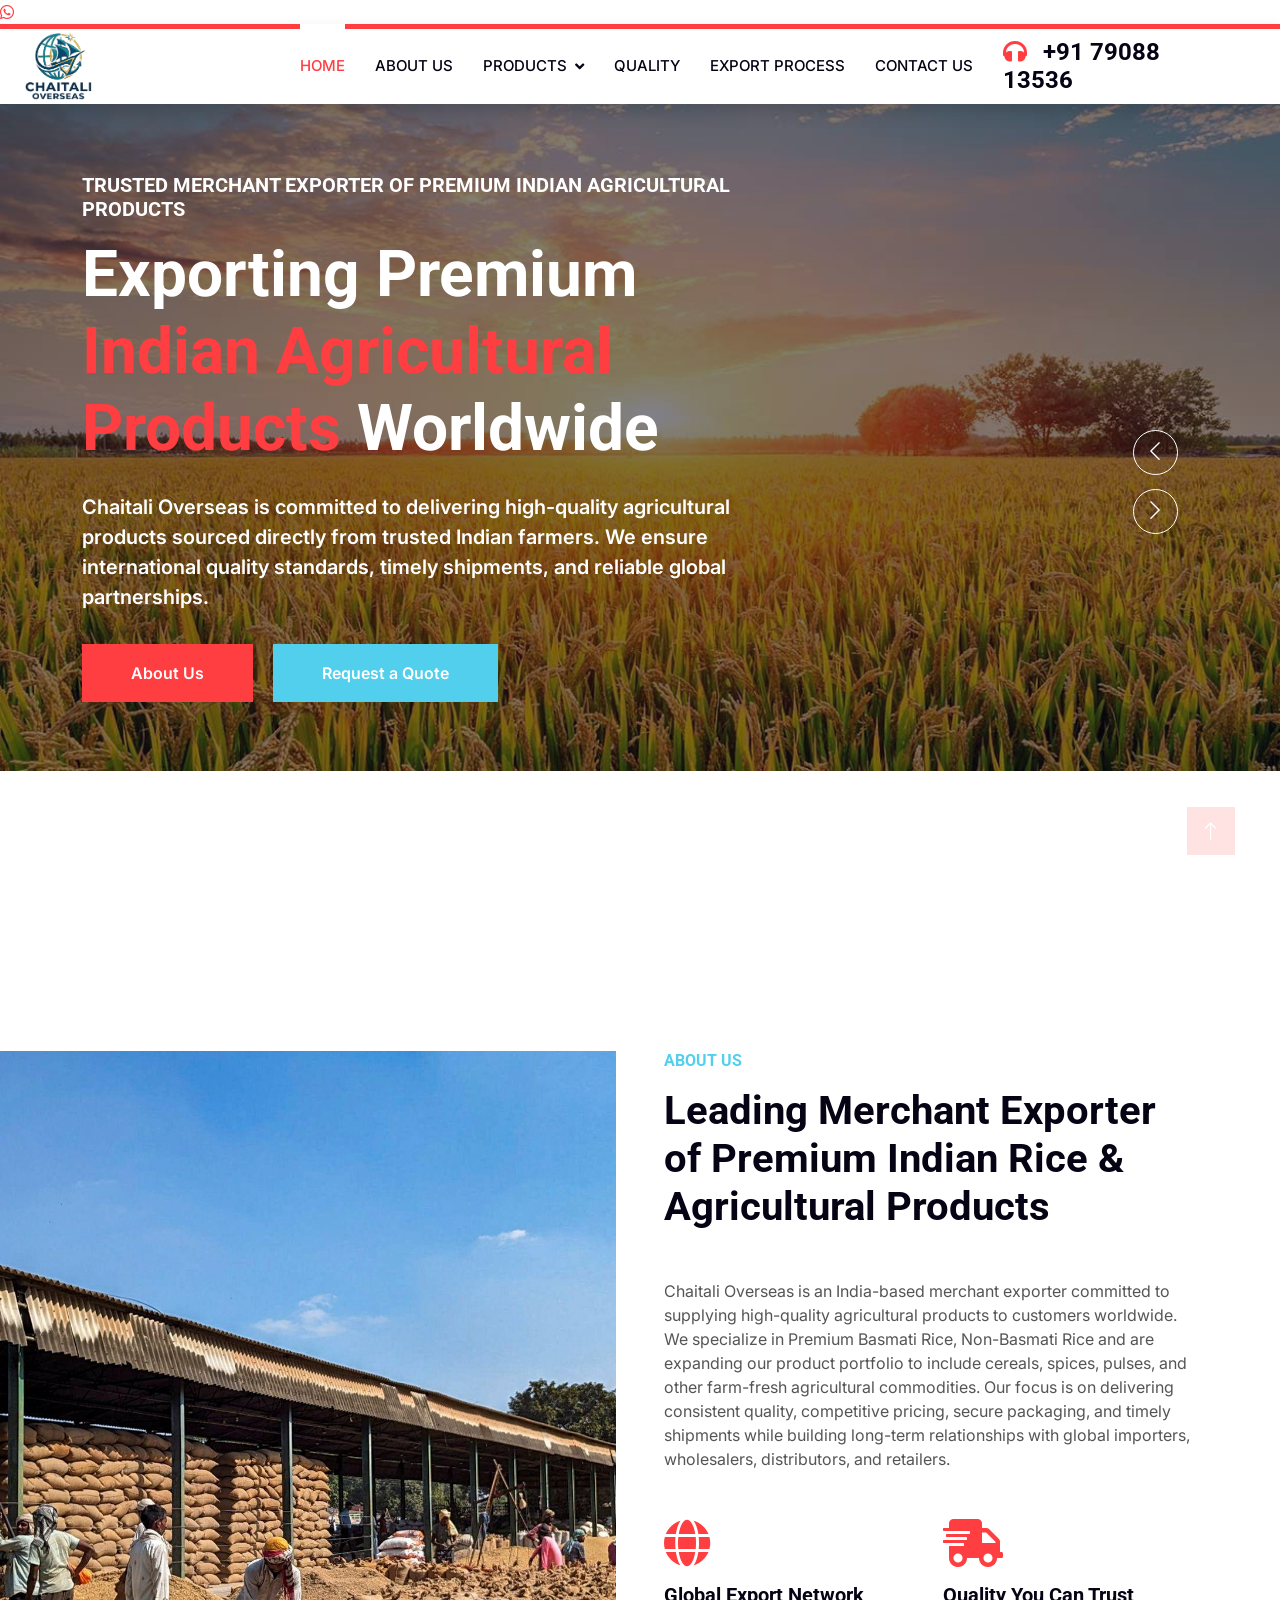
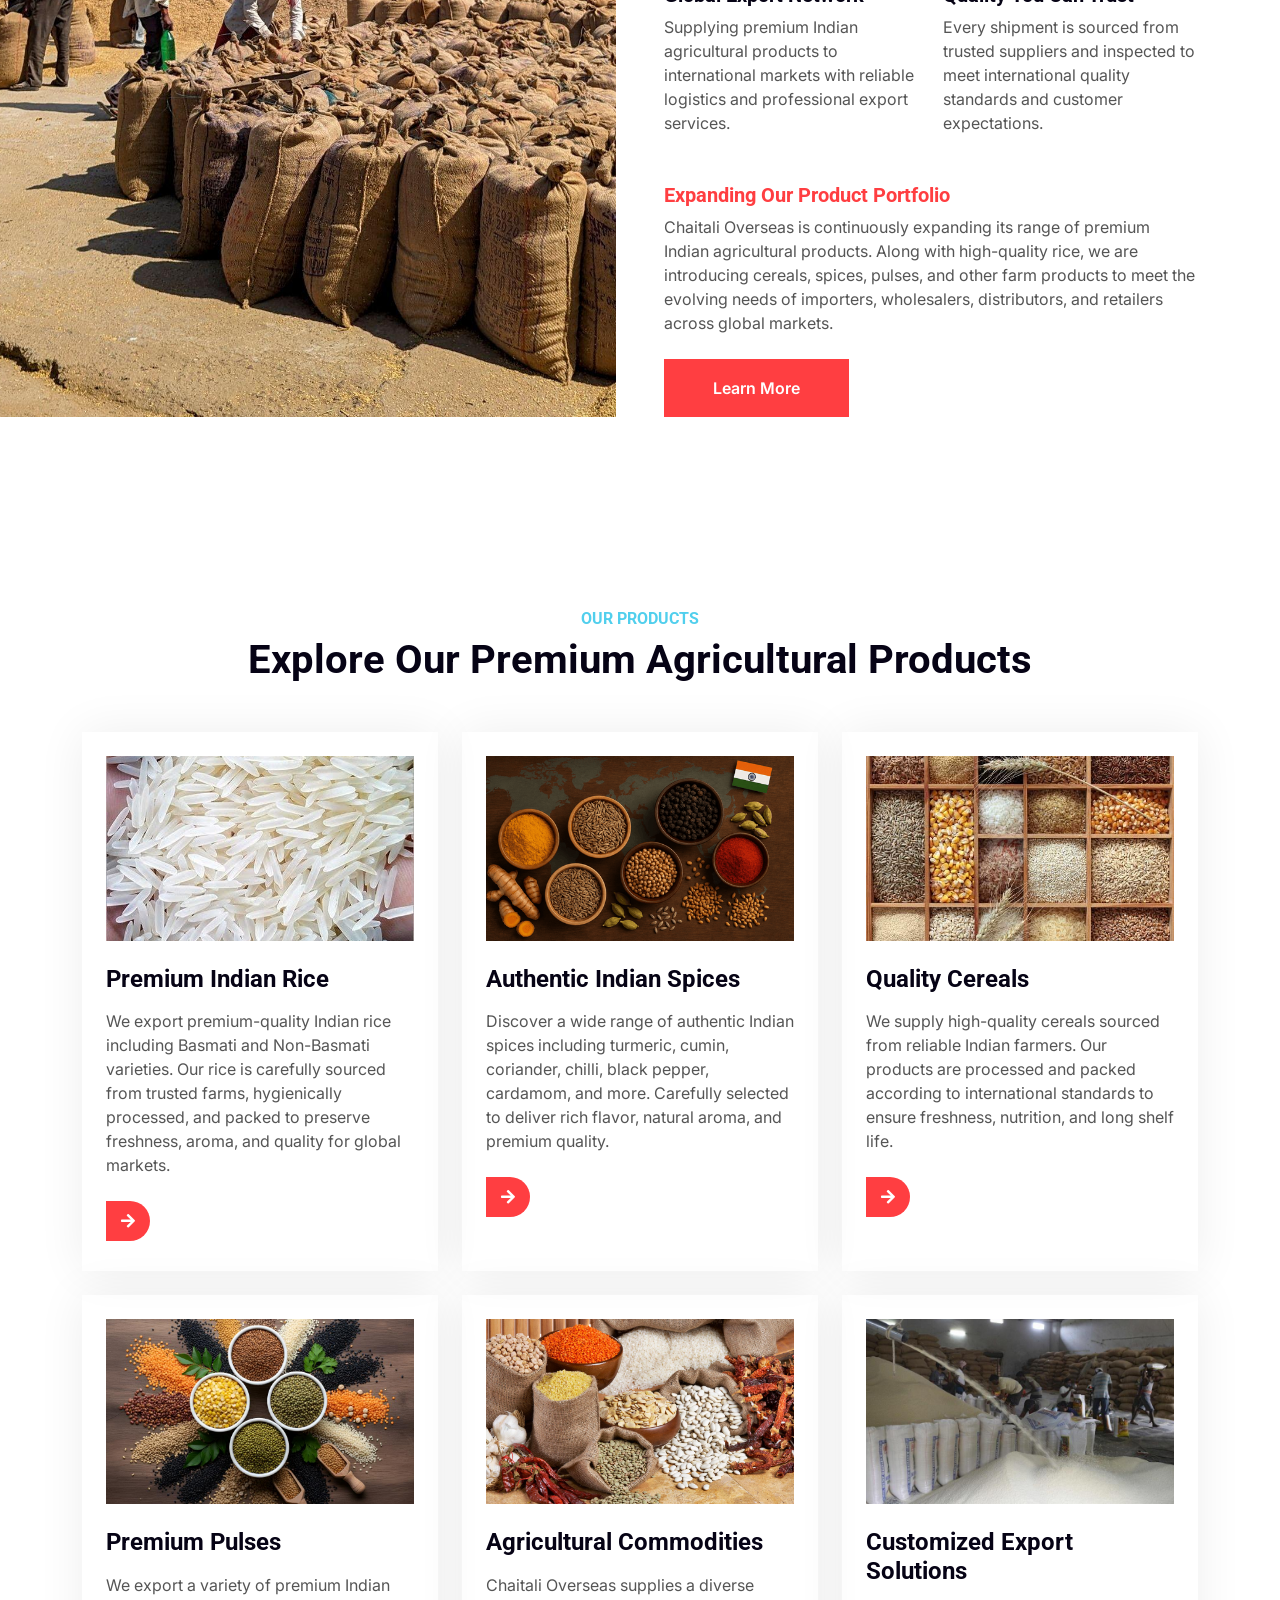
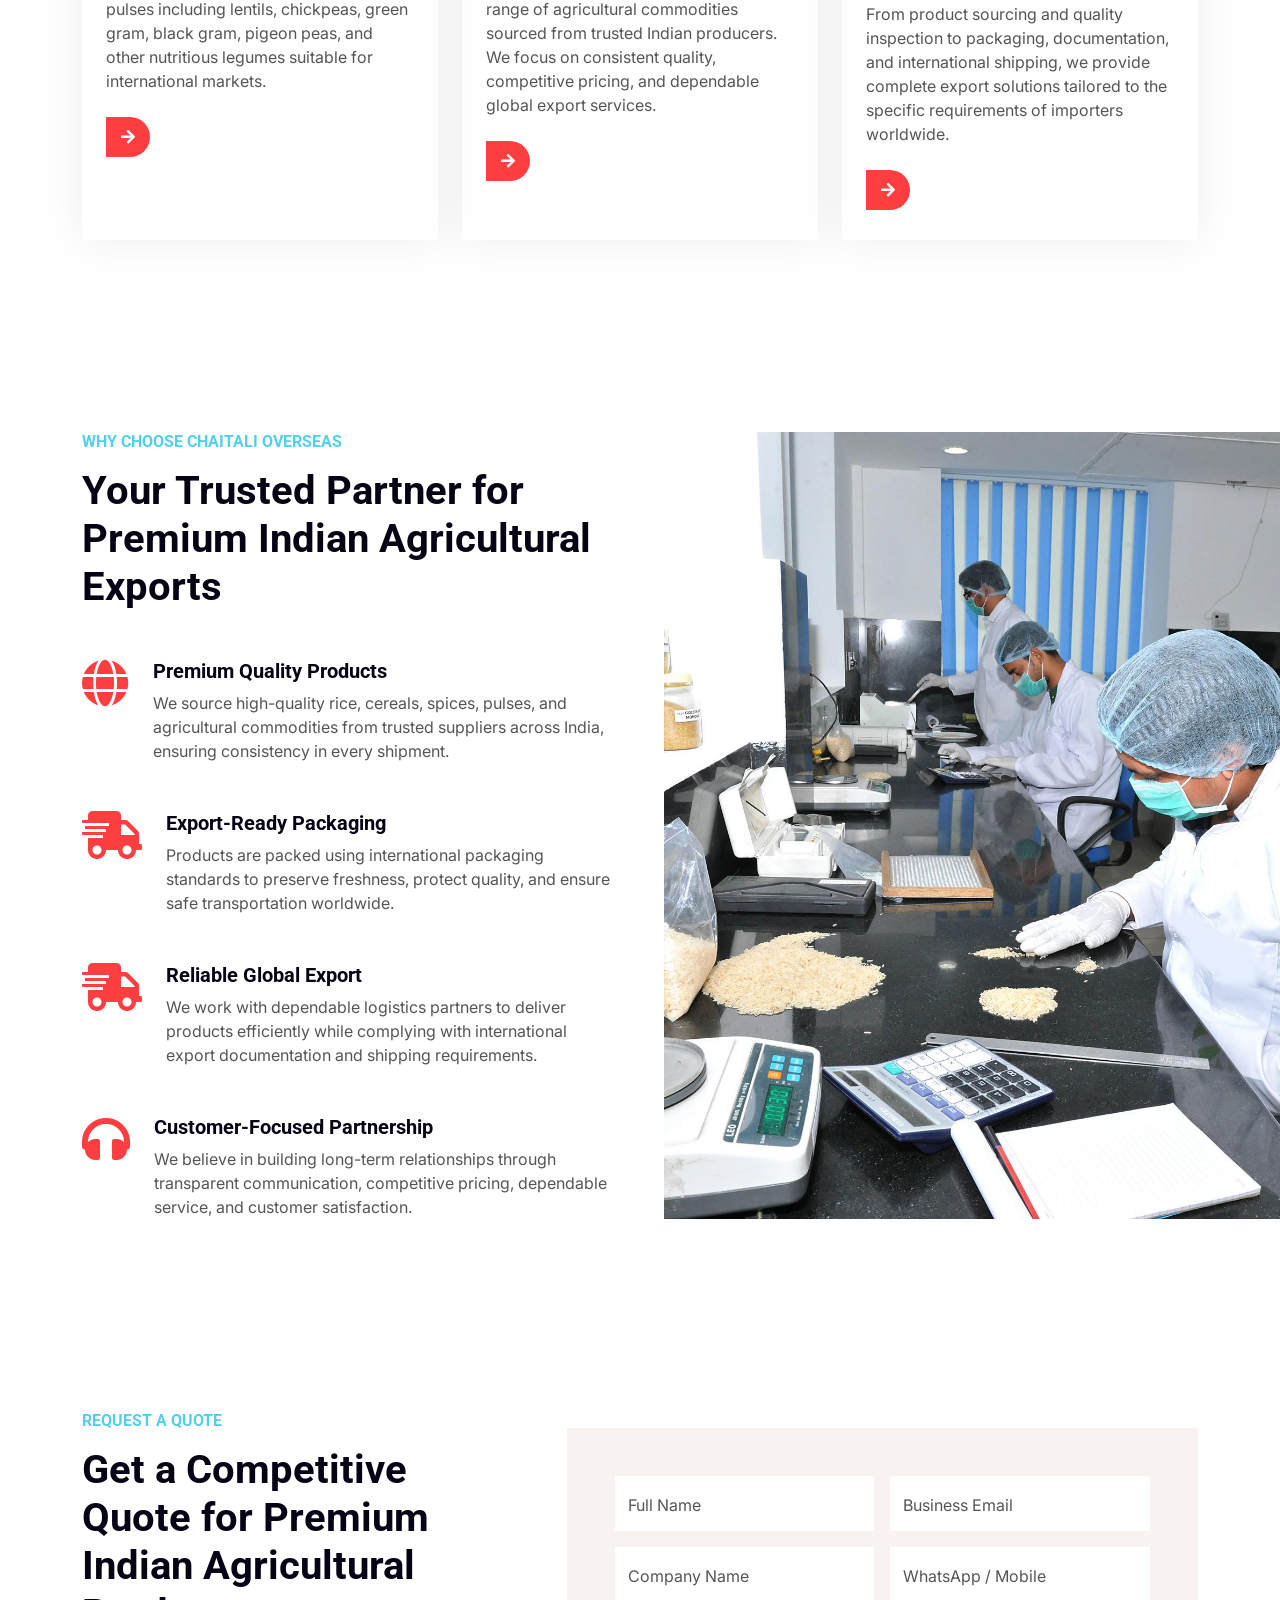
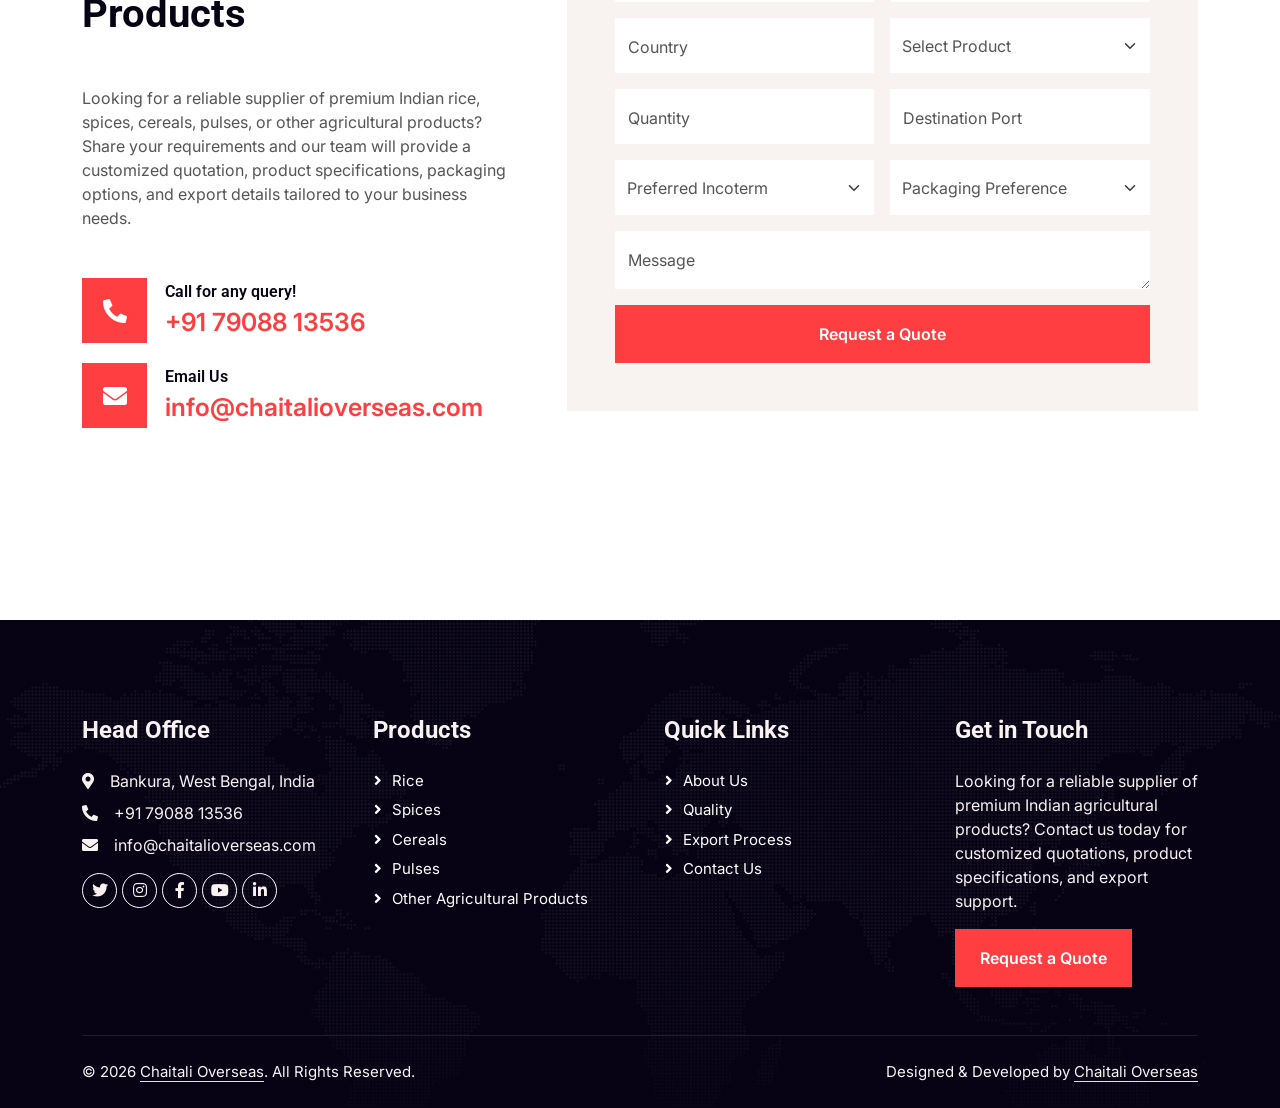
==== commit b8605dee: "Added WhatsApp logo left side Added WhatsApp logo left side" ====
--- a/index.html
+++ b/index.html
@@ -47,6 +47,14 @@
 </head>
 
 <body>
+
+    <!-- Fixed WhatsApp Button Start -->
+    <a href="https://wa.me/917908813536" class="whatsapp-float" target="_blank" rel="noopener noreferrer"
+        aria-label="Chat with Chaitali Overseas on WhatsApp">
+        <i class="fab fa-whatsapp"></i>
+    </a>
+    <!-- Fixed WhatsApp Button End -->
+
     <!-- Spinner Start -->
     <div id="spinner"
         class="show bg-white position-fixed translate-middle w-100 vh-100 top-50 start-50 d-flex align-items-center justify-content-center">
@@ -549,10 +557,12 @@
                     <p class="mb-2"><i class="fa fa-envelope me-3"></i>info@chaitalioverseas.com</p>
                     <div class="d-flex pt-2">
                         <a class="btn btn-outline-light btn-social" href=""><i class="fab fa-twitter"></i></a>
-                        <a class="btn btn-outline-light btn-social" href="https://www.instagram.com/chaitali_overseas/"><i class="fab fa-instagram"></i></a>
+                        <a class="btn btn-outline-light btn-social"
+                            href="https://www.instagram.com/chaitali_overseas/"><i class="fab fa-instagram"></i></a>
                         <a class="btn btn-outline-light btn-social" href=""><i class="fab fa-facebook-f"></i></a>
                         <a class="btn btn-outline-light btn-social" href=""><i class="fab fa-youtube"></i></a>
-                        <a class="btn btn-outline-light btn-social" href="www.linkedin.com/in/chaitalioverseas"><i class="fab fa-linkedin-in"></i></a>
+                        <a class="btn btn-outline-light btn-social" href="www.linkedin.com/in/chaitalioverseas"><i
+                                class="fab fa-linkedin-in"></i></a>
                     </div>
                 </div>
                 <div class="col-lg-3 col-md-6">
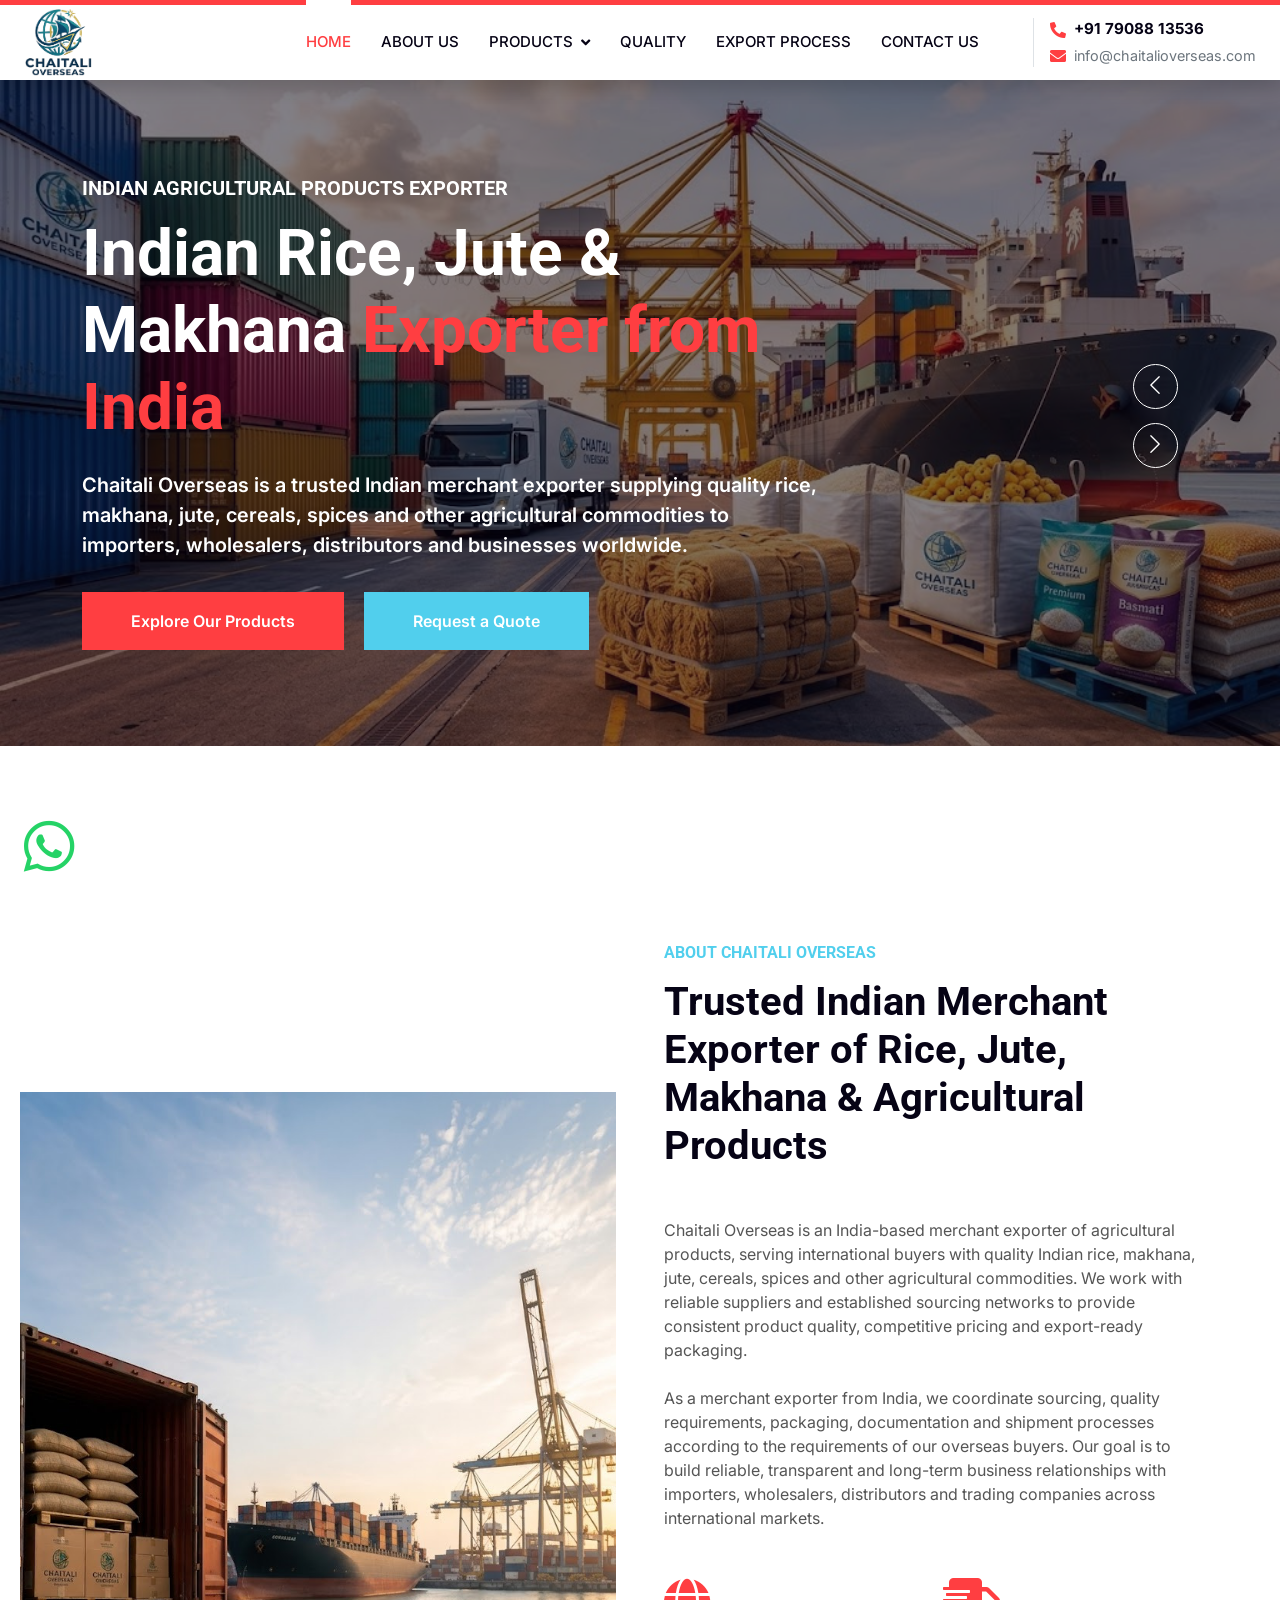
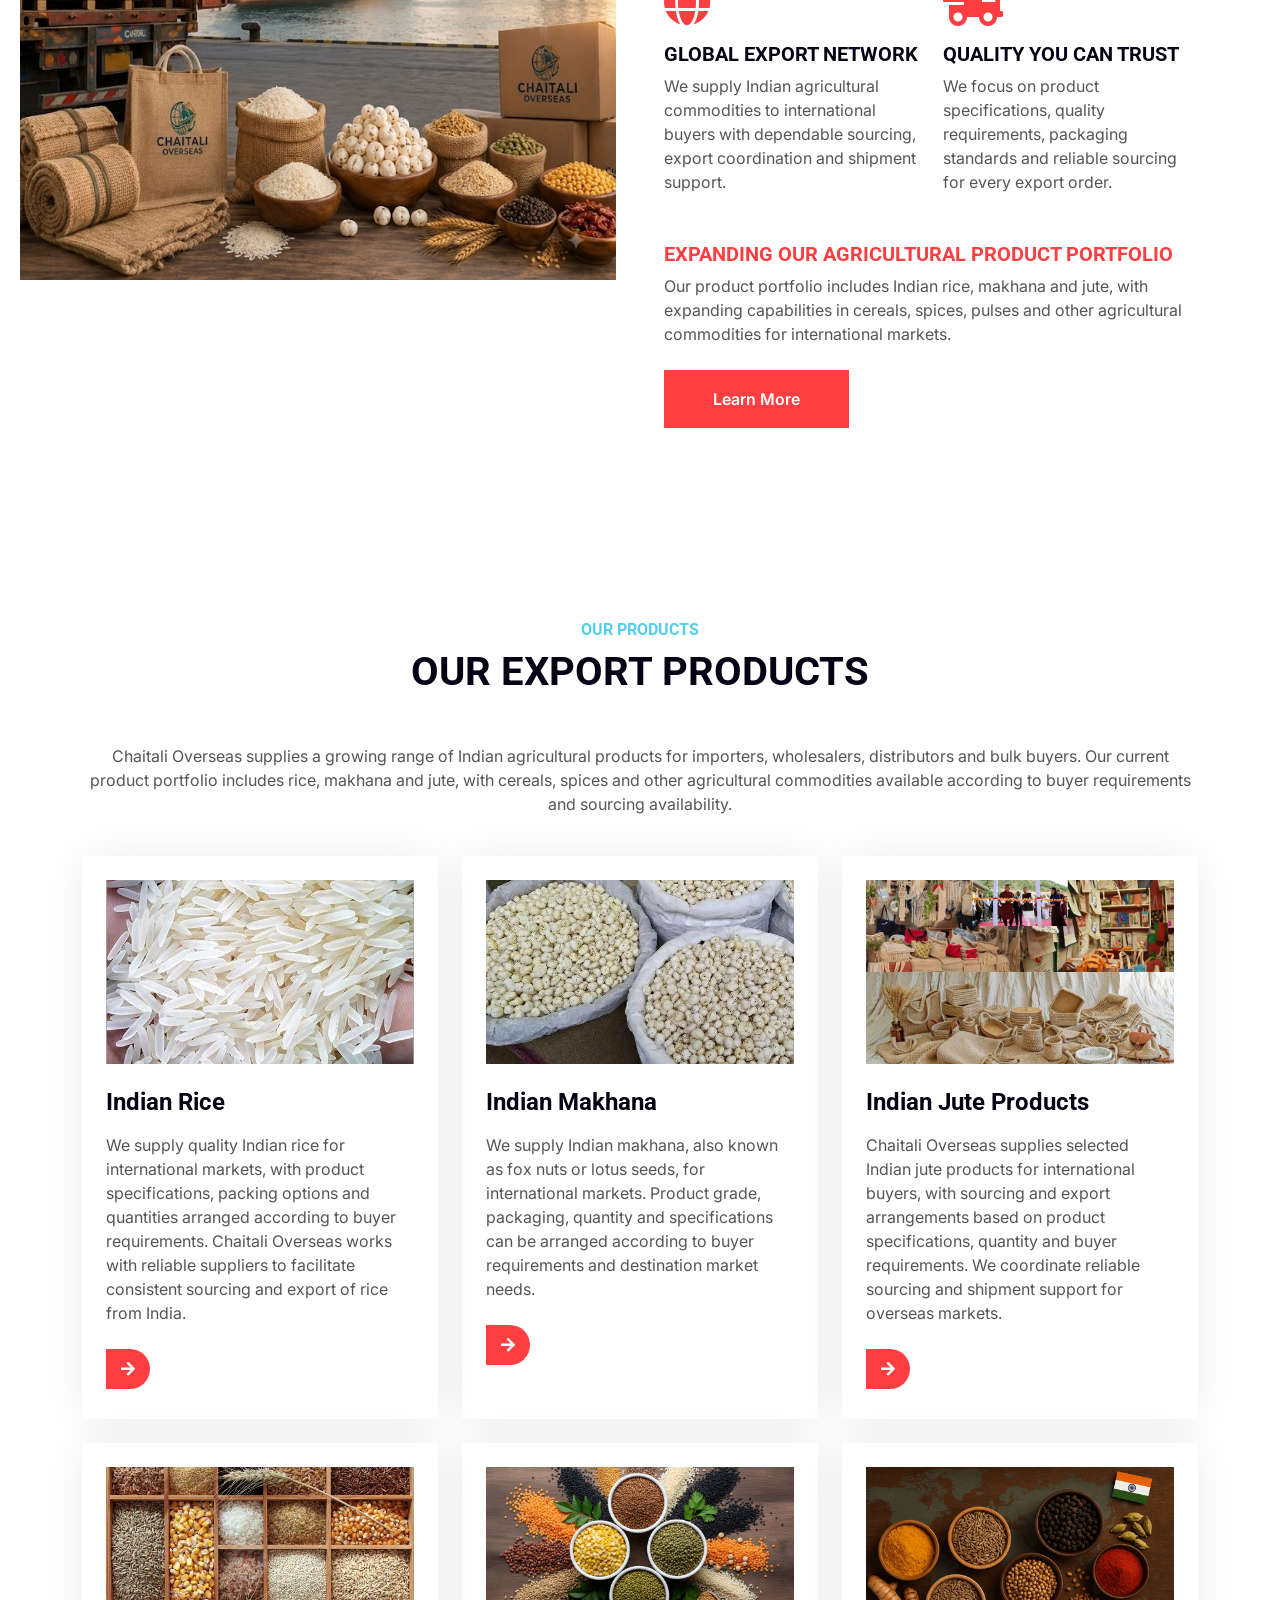
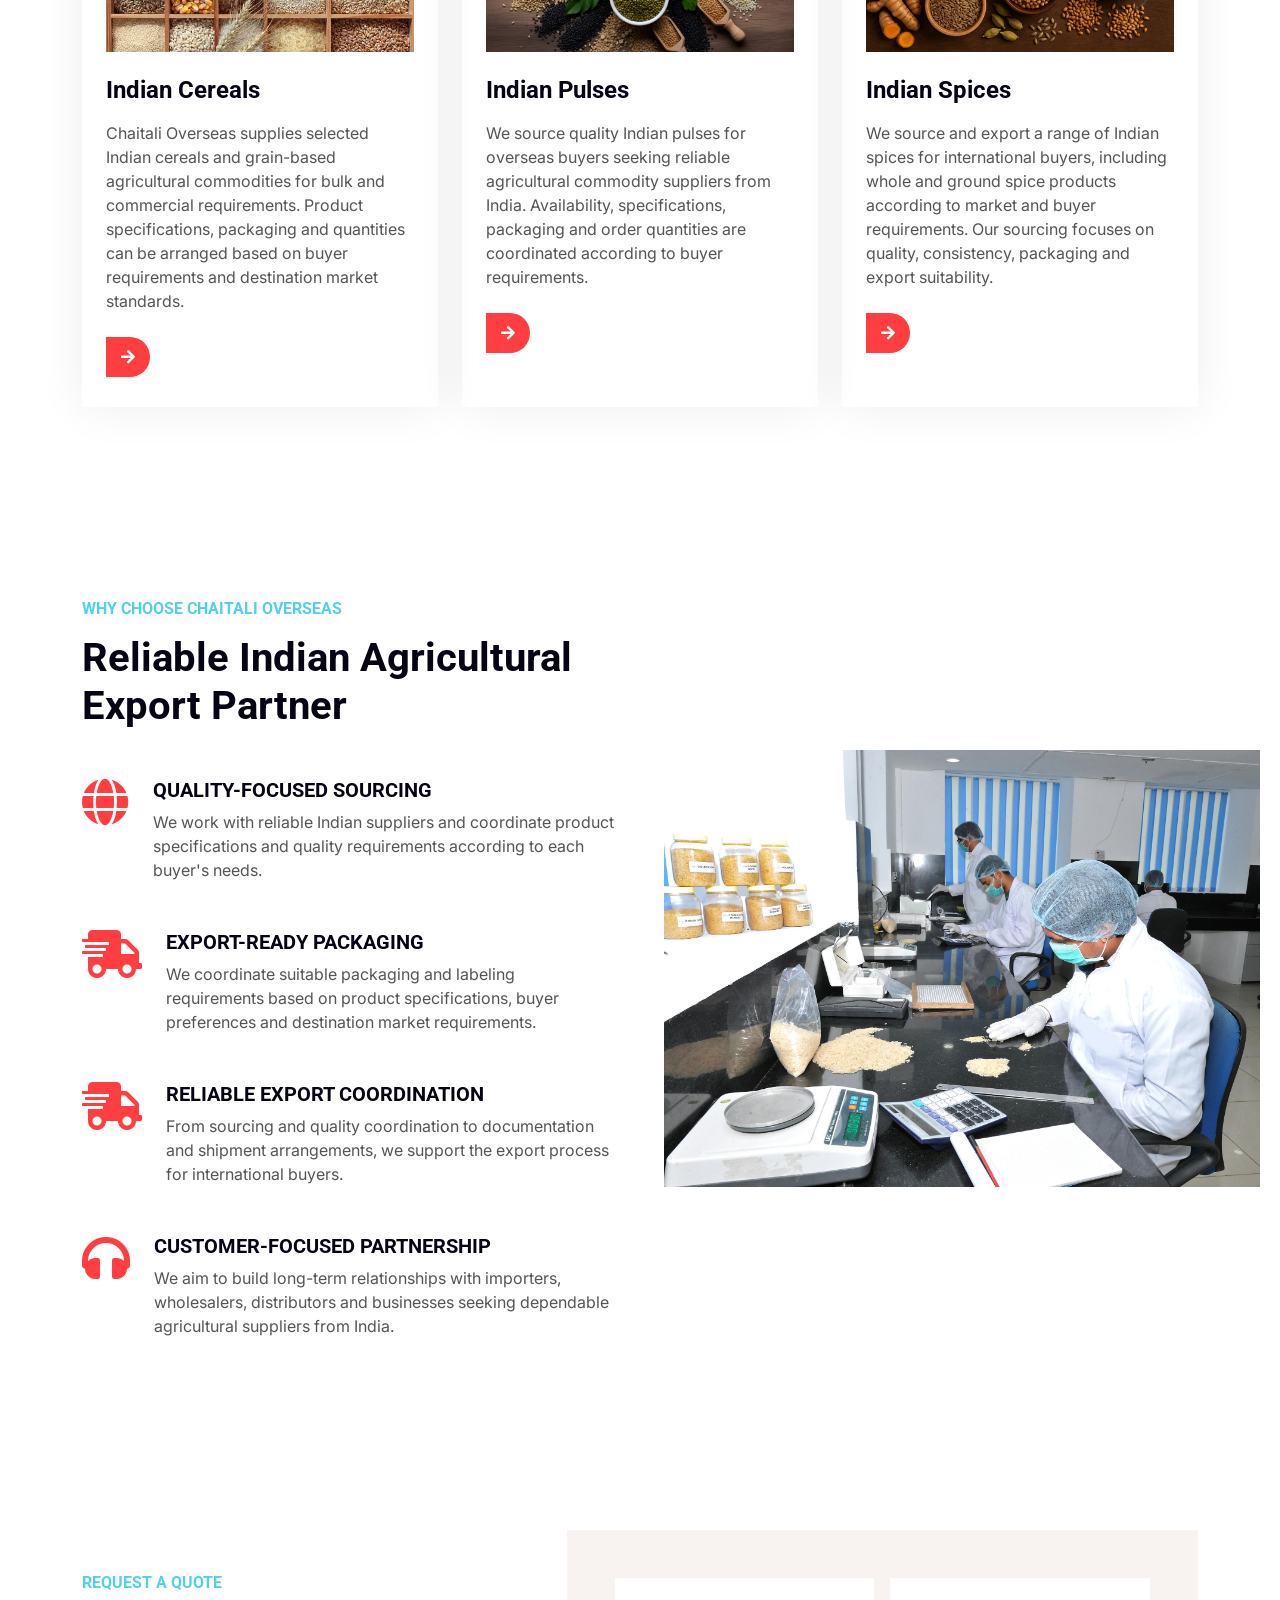
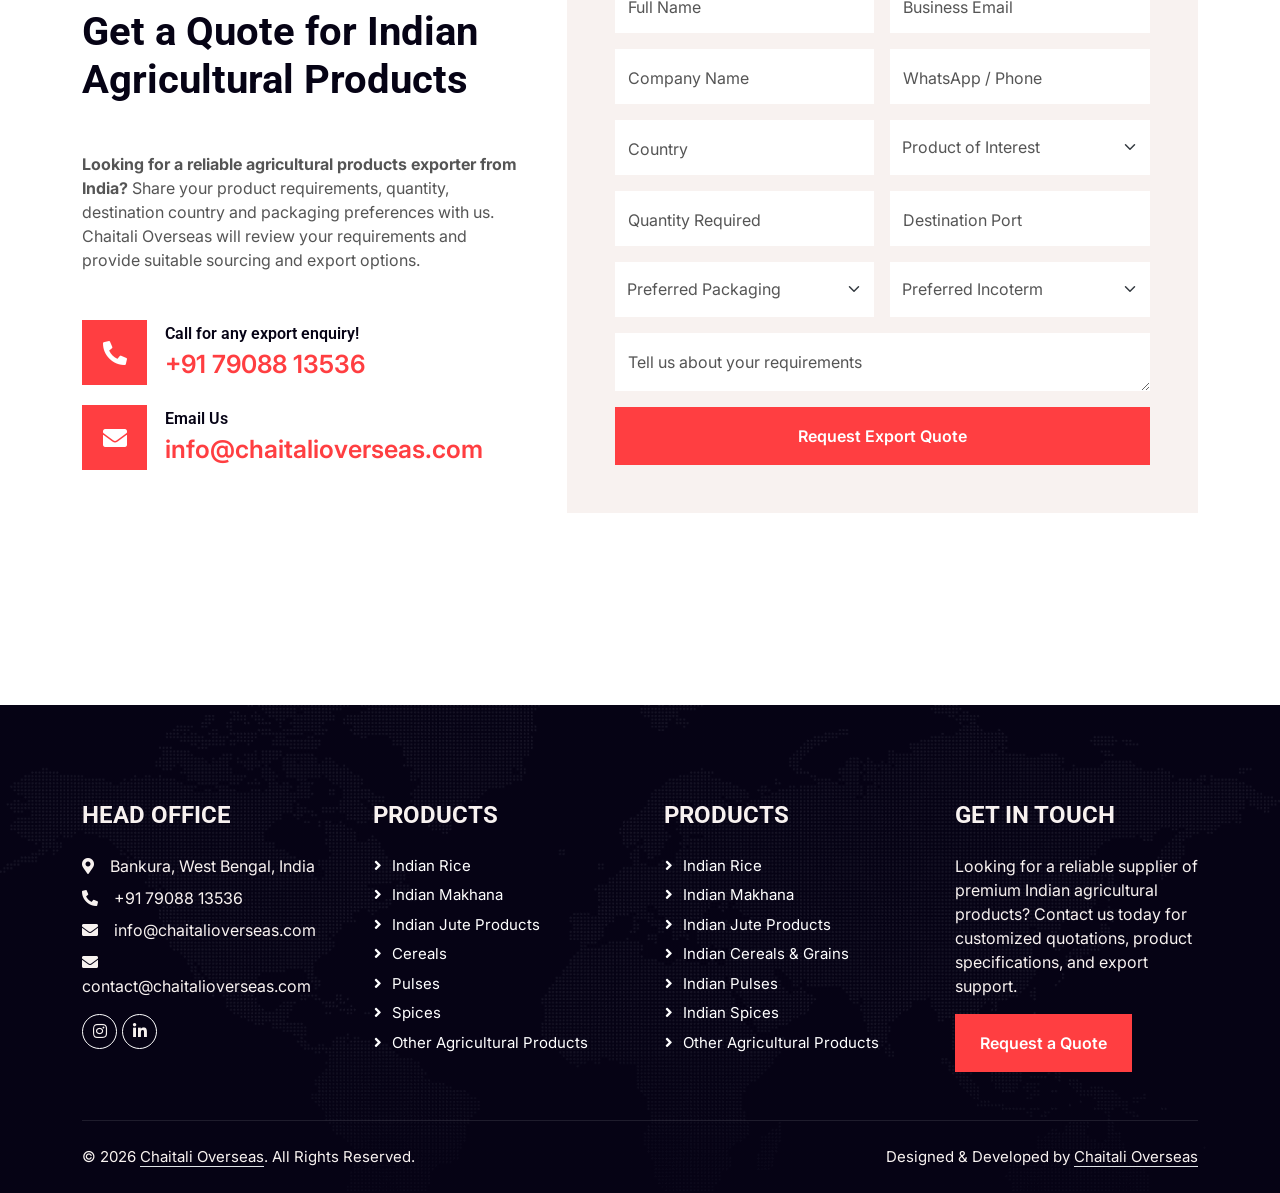
==== commit de27366c: "Modified_Code Modified Code and Images" ====
--- a/index.html
+++ b/index.html
@@ -3,9 +3,9 @@
 
 <head>
     <meta charset="utf-8">
-    <title>Chaitali Overseas | Premium Rice Exporter from India | Agricultural Products Exporter</title>
+    <title>Chaitali Overseas | Indian Rice, Jute & Makhana Exporter</title>
     <meta content="width=device-width, initial-scale=1.0" name="viewport">
-    <meta content="Rice Exporter India,
+    <meta name="keywords" content="Rice Exporter India,
                     Basmati Rice Exporter,
                     Non Basmati Rice,
                     Indian Rice Supplier,
@@ -16,14 +16,27 @@
                     Merchant Exporter India,
                     Bulk Rice Supplier,
                     Indian Food Export,
-                    Rice Wholesale Supplier" name="keywords">
+                    Indian agricultural products exporter,
+                    agricultural products exporter from India,
+                    rice exporter from India,
+                    Indian rice supplier,
+                    jute exporter from India,
+                    makhana exporter from India,
+                    cereals exporter from India,
+                    spices exporter from India,
+                    bulk agricultural products supplier India,
+                    merchant exporter India,
+                    agricultural commodity exporter India,
+                    cereals and spices exporter
+                    Rice Wholesale Supplier">
     <meta name="description"
-        content="Chaitali Overseas is a trusted Indian merchant exporter of premium Basmati Rice, Non-Basmati Rice, Spices, Cereals, Pulses and Agricultural Products. Reliable global exports, quality assurance, competitive pricing and customized packaging.">
+        content="Chaitali Overseas is an Indian merchant exporter of rice, makhana, jute, 
+        cereals, spices and agricultural commodities, supplying international importers, wholesalers and distributors.">
 
     <link rel="canonical" href="https://www.chaitalioverseas.com/">
 
     <!-- Favicon -->
-    <link href="img/favicon.ico" rel="icon">
+    <link rel="icon" type="image/png" href="img/chaitali-overseas-logo.png">
 
     <!-- Google Web Fonts -->
     <link rel="preconnect" href="https://fonts.googleapis.com">
@@ -85,6 +98,8 @@
                     <a href="#" class="nav-link dropdown-toggle" data-bs-toggle="dropdown">Products</a>
                     <div class="dropdown-menu fade-up m-0">
                         <a href="rice.html" class="dropdown-item">Rice</a>
+                        <a href="juteproducts.html" class="dropdown-item">Jute Products</a>
+                        <a href="makhana.html" class="dropdown-item">Makhana</a>
                         <a href="all-products.html" class="dropdown-item">All Products</a>
                     </div>
                 </div>
@@ -92,8 +107,23 @@
                 <a href="export.html" class="nav-item nav-link">Export Process</a>
                 <a href="contact.html" class="nav-item nav-link">Contact Us</a>
             </div>
-            <h4 class="m-0 pe-lg-5 d-none d-lg-block"><i class="fa fa-headphones text-primary me-3"></i>+91 79088 13536
-            </h4>
+            <!-- Contact Block -->
+            <div class="d-none d-lg-flex flex-column align-items-start ms-lg-4 ps-lg-3 pe-lg-4 border-start">
+                <div class="d-flex align-items-center mb-1">
+                    <i class="fa fa-phone-alt text-primary me-2"></i>
+                    <a href="tel:+917908813536" class="text-dark fw-bold text-decoration-none"
+                        style="font-size: 0.95rem;">
+                        +91 79088 13536
+                    </a>
+                </div>
+                <div class="d-flex align-items-center">
+                    <i class="fa fa-envelope text-primary me-2"></i>
+                    <a href="mailto:info@chaitalioverseas.com" class="text-muted text-decoration-none"
+                        style="font-size: 0.90rem;">
+                        info@chaitalioverseas.com
+                    </a>
+                </div>
+            </div>
         </div>
     </nav>
     <!-- Navbar End -->
@@ -111,20 +141,20 @@
                     <div class="container">
                         <div class="row justify-content-start">
                             <div class="col-10 col-lg-8">
-                                <h5 class="text-white text-uppercase mb-3 animated slideInDown">Trusted Merchant
-                                    Exporter of Premium Indian Agricultural Products</h5>
-                                <h1 class="display-3 text-white animated slideInDown mb-4">Exporting Premium <span
-                                        class="text-primary">Indian Agricultural Products</span> Worldwide</h1>
-                                <p class="fs-5 fw-medium text-white mb-4 pb-2">Chaitali Overseas is committed to
-                                    delivering high-quality agricultural products sourced directly from trusted Indian
-                                    farmers. We ensure international quality standards, timely shipments, and reliable
-                                    global partnerships.</p>
-                                <a href="about.html"
-                                    class="btn btn-primary py-md-3 px-md-5 me-3 animated slideInLeft">About
-                                    Us</a>
+                                <h5 class="text-white text-uppercase mb-3 animated slideInDown">INDIAN AGRICULTURAL
+                                    PRODUCTS EXPORTER</h5>
+                                <h1 class="display-3 text-white animated slideInDown mb-4">Indian Rice, Jute & Makhana
+                                    <span class="text-primary">Exporter from India</span>
+                                </h1>
+                                <p class="fs-5 fw-medium text-white mb-4 pb-2">Chaitali Overseas is a trusted Indian
+                                    merchant exporter supplying quality rice, makhana, jute,
+                                    cereals, spices and other agricultural commodities to importers, wholesalers,
+                                    distributors and businesses worldwide.</p>
+                                <a href="all-products.html"
+                                    class="btn btn-primary py-md-3 px-md-5 me-3 animated slideInLeft">Explore Our
+                                    Products</a>
                                 <a href="contact.html"
-                                    class="btn btn-secondary py-md-3 px-md-5 animated slideInRight">Request a
-                                    Quote</a>
+                                    class="btn btn-secondary py-md-3 px-md-5 animated slideInRight">Request a Quote</a>
                             </div>
                         </div>
                     </div>
@@ -143,10 +173,11 @@
                                     Global Exports</h5>
                                 <h1 class="display-3 text-white animated slideInDown mb-4">Connecting India to <span
                                         class="text-primary">Global Markets</span> </h1>
-                                <p class="fs-5 fw-medium text-white mb-4 pb-2">We export a wide range of premium
-                                    agricultural products including rice, spices, pulses, grains, fresh vegetables,
-                                    fruits, and other farm produce, ensuring freshness, quality, and customer
-                                    satisfaction across international markets.</p>
+                                <p class="fs-5 fw-medium text-white mb-4 pb-2">We connect international buyers with
+                                    reliable Indian suppliers
+                                    of rice, makhana, jute, cereals, spices, pulses and other agricultural commodities,
+                                    with product specifications,
+                                    packaging and quantities arranged according to buyer requirements.</p>
                                 <a href="all-products.html"
                                     class="btn btn-primary py-md-3 px-md-5 me-3 animated slideInLeft">Our
                                     Products</a>
@@ -170,43 +201,45 @@
                 <div class="col-lg-6 ps-lg-0 wow fadeInLeft" data-wow-delay="0.1s" style="min-height: 400px;">
                     <div class="position-relative h-100">
                         <img class="position-absolute img-fluid w-100 h-100"
-                            src="img/chaitali-overseas-indian-rice-exporter.jpg" style="object-fit: cover;"
-                            alt="Premium Indian rice sourced and prepared for export by Chaitali Overseas">
+                            src="img/chaitali-overseas-merchant-exporter-of-agricultural-products.jpg"
+                            alt="Indian agricultural products prepared for export by Chaitali Overseas"
+                            style="width: 100%; height: 100%; object-fit: contain; padding-left: 20px;">
                     </div>
                 </div>
                 <div class="col-lg-6 about-text wow fadeInUp" data-wow-delay="0.3s">
-                    <h6 class="text-secondary text-uppercase mb-3">About Us</h6>
-                    <h1 class="mb-5">Leading Merchant Exporter of Premium Indian Rice & Agricultural Products</h1>
-                    <p class="mb-5">Chaitali Overseas is an India-based merchant exporter committed to supplying
-                        high-quality agricultural products to customers worldwide. We specialize in
-                        Premium Basmati Rice, Non-Basmati Rice and are expanding our product portfolio to include
-                        cereals,
-                        spices, pulses, and other farm-fresh agricultural commodities. Our focus is on
-                        delivering consistent quality, competitive pricing, secure packaging, and timely
-                        shipments while building long-term relationships with global importers,
-                        wholesalers, distributors, and retailers.</p>
+                    <h6 class="text-secondary text-uppercase mb-3">ABOUT CHAITALI OVERSEAS</h6>
+                    <h1 class="mb-5">Trusted Indian Merchant Exporter of Rice, Jute, Makhana & Agricultural Products
+                    </h1>
+                    <p class="mb-5">Chaitali Overseas is an India-based merchant exporter of agricultural products,
+                        serving international buyers with quality Indian rice, makhana, jute, cereals, spices and
+                        other agricultural commodities. We work with reliable suppliers and established sourcing
+                        networks to provide consistent product quality, competitive pricing and export-ready packaging.
+                        </br></br>
+                        As a merchant exporter from India, we coordinate sourcing, quality requirements,
+                        packaging, documentation and shipment processes according to the requirements of our
+                        overseas buyers. Our goal is to build reliable, transparent and long-term business
+                        relationships with importers, wholesalers, distributors and trading companies across
+                        international markets.</p>
                     <div class="row g-4 mb-5">
                         <div class="col-sm-6 wow fadeIn" data-wow-delay="0.5s">
                             <i class="fa fa-globe fa-3x text-primary mb-3"></i>
-                            <h5>Global Export Network</h5>
-                            <p class="m-0">Supplying premium Indian agricultural products to international markets
-                                with reliable logistics and professional export services.</p>
+                            <h5>GLOBAL EXPORT NETWORK</h5>
+                            <p class="m-0">We supply Indian agricultural commodities to international buyers with
+                                dependable sourcing, export coordination and shipment support.</p>
                         </div>
                         <div class="col-sm-6 wow fadeIn" data-wow-delay="0.7s">
                             <i class="fa fa-shipping-fast fa-3x text-primary mb-3"></i>
-                            <h5>Quality You Can Trust</h5>
-                            <p class="m-0">Every shipment is sourced from trusted suppliers and inspected to meet
-                                international quality standards and customer expectations.</p>
+                            <h5>QUALITY YOU CAN TRUST</h5>
+                            <p class="m-0">We focus on product specifications, quality requirements, packaging standards
+                                and reliable sourcing for every export order.</p>
                         </div>
                     </div>
                     <div class="mb-4">
-                        <h5 class="text-primary">Expanding Our Product Portfolio</h5>
+                        <h5 class="text-primary">EXPANDING OUR AGRICULTURAL PRODUCT PORTFOLIO</h5>
                         <p>
-                            Chaitali Overseas is continuously expanding its range of premium Indian
-                            agricultural products. Along with high-quality rice, we are introducing
-                            cereals, spices, pulses, and other farm products to meet the evolving
-                            needs of importers, wholesalers, distributors, and retailers across
-                            global markets.
+                            Our product portfolio includes Indian rice, makhana and jute, with expanding
+                            capabilities in cereals, spices, pulses and other agricultural commodities for international
+                            markets.
                         </p>
                     </div>
                     <a href="all-products.html" class="btn btn-primary py-3 px-5">Learn More</a>
@@ -222,36 +255,58 @@
         <div class="container py-5">
             <div class="text-center wow fadeInUp" data-wow-delay="0.1s">
                 <h6 class="text-secondary text-uppercase">Our Products</h6>
-                <h1 class="mb-5">Explore Our Premium Agricultural Products</h1>
+                <h1 class="mb-5">OUR EXPORT PRODUCTS</h1>
+                <p>Chaitali Overseas supplies a growing range of Indian agricultural products for importers,
+                    wholesalers,
+                    distributors and bulk buyers. Our current product portfolio includes rice, makhana and jute, with
+                    cereals,
+                    spices and other agricultural commodities available according to buyer requirements and sourcing
+                    availability.</p>
+                </br>
             </div>
             <div class="row g-4">
                 <div class="col-md-6 col-lg-4 wow fadeInUp" data-wow-delay="0.3s">
                     <div class="service-item p-4">
                         <div class="overflow-hidden mb-4">
-                            <img class="img-fluid" src="img/premium-basmati-rice-exporter-india.jpg"
-                                alt="Premium Indian Basmati rice long grain for export">
-                        </div>
-                        <h4 class="mb-3">Premium Indian Rice</h4>
-                        <p>We export premium-quality Indian rice including Basmati and Non-Basmati varieties.
-                            Our rice is carefully sourced from trusted farms, hygienically processed, and packed
-                            to preserve freshness, aroma, and quality for global markets.</p>
-                        <a class="btn-slide mt-2" href="rice.html"><i class="fa fa-arrow-right"></i><span>Explore
-                                Products</span></a>
+                            <img class="img-fluid" src="img/indian-basmati-rice-exporter.jpg"
+                                alt="Indian Basmati rice long grain for export">
+                        </div>
+                        <h4 class="mb-3">Indian Rice</h4>
+                        <p>We supply quality Indian rice for international markets, with product specifications,
+                            packing options and quantities arranged according to buyer requirements. Chaitali Overseas
+                            works with reliable suppliers to facilitate consistent sourcing and export of rice from
+                            India.</p>
+                        <a class="btn-slide mt-2" href="rice.html"><i class="fa fa-arrow-right"></i><span>View
+                                Rice</span></a>
                     </div>
                 </div>
                 <div class="col-md-6 col-lg-4 wow fadeInUp" data-wow-delay="0.5s">
                     <div class="service-item p-4">
                         <div class="overflow-hidden mb-4">
-                            <img class="img-fluid" src="img/indian-spices-exporter-turmeric-cumin-chilli.png"
-                                alt="Premium Indian spices including turmeric cumin coriander and chilli for export">
-                        </div>
-                        <h4 class="mb-3">Authentic Indian Spices</h4>
-                        <p>Discover a wide range of authentic Indian spices including turmeric, cumin,
-                            coriander, chilli, black pepper, cardamom, and more. Carefully selected to
-                            deliver rich flavor, natural aroma, and premium quality.</p>
-                        <a class="btn-slide mt-2" href="all-products.html"><i
-                                class="fa fa-arrow-right"></i><span>Explore
-                                Products</span></a>
+                            <img class="img-fluid" src="img/indian-makhana-fox-nuts-exporter.jpg"
+                                alt="Indian makhana fox nuts for export">
+                        </div>
+                        <h4 class="mb-3">Indian Makhana</h4>
+                        <p>We supply Indian makhana, also known as fox nuts or lotus seeds, for international markets.
+                            Product grade, packaging, quantity and specifications can be arranged according to buyer
+                            requirements and destination market needs.</p>
+                        <a class="btn-slide mt-2" href="makhana.html"><i class="fa fa-arrow-right"></i><span>View
+                                Makhana</span></a>
+                    </div>
+                </div>
+                <div class="col-md-6 col-lg-4 wow fadeInUp" data-wow-delay="0.7s">
+                    <div class="service-item p-4">
+                        <div class="overflow-hidden mb-4">
+                            <img class="img-fluid" src="img/indian-jute-products-exporter.jpg"
+                                alt="Indian jute products for international export">
+                        </div>
+                        <h4 class="mb-3">Indian Jute Products</h4>
+                        <p>Chaitali Overseas supplies selected Indian jute products for international buyers,
+                            with sourcing and export arrangements based on product specifications, quantity
+                            and buyer requirements. We coordinate reliable sourcing and shipment support for overseas
+                            markets.</p>
+                        <a class="btn-slide mt-2" href="juteproducts.html"><i class="fa fa-arrow-right"></i><span>View
+                                Jute Products</span></a>
                     </div>
                 </div>
                 <div class="col-md-6 col-lg-4 wow fadeInUp" data-wow-delay="0.7s">
@@ -260,57 +315,42 @@
                             <img class="img-fluid" src="img/indian-cereals-wheat-maize-millet-export.jpg"
                                 alt="Indian cereals including wheat maize millet and other grains for export">
                         </div>
-                        <h4 class="mb-3">Quality Cereals</h4>
-                        <p>We supply high-quality cereals sourced from reliable Indian farmers. Our products
-                            are processed and packed according to international standards to ensure freshness,
-                            nutrition, and long shelf life.</p>
-                        <a class="btn-slide mt-2" href="all-products.html"><i
-                                class="fa fa-arrow-right"></i><span>Explore
-                                Products</span></a>
+                        <h4 class="mb-3">Indian Cereals</h4>
+                        <p>Chaitali Overseas supplies selected Indian cereals and grain-based agricultural commodities
+                            for bulk and commercial requirements. Product specifications, packaging and quantities can
+                            be
+                            arranged based on buyer requirements and destination market standards.</p>
+                        <a class="btn-slide mt-2" href="all-products.html"><i class="fa fa-arrow-right"></i><span>View
+                                Cereals</span></a>
                     </div>
                 </div>
                 <div class="col-md-6 col-lg-4 wow fadeInUp" data-wow-delay="0.3s">
                     <div class="service-item p-4">
                         <div class="overflow-hidden mb-4">
                             <img class="img-fluid" src="img/indian-pulses-chickpeas-lentils-moong-export.jpg"
-                                alt="Premium Indian pulses including chickpeas lentils and green gram for export">
-                        </div>
-                        <h4 class="mb-3">Premium Pulses</h4>
-                        <p>We export a variety of premium Indian pulses including lentils, chickpeas,
-                            green gram, black gram, pigeon peas, and other nutritious legumes suitable
-                            for international markets.</p>
-                        <a class="btn-slide mt-2" href="all-products.html"><i
-                                class="fa fa-arrow-right"></i><span>Explore
-                                Products</span></a>
+                                alt="Indian pulses including chickpeas lentils and green gram for export">
+                        </div>
+                        <h4 class="mb-3">Indian Pulses</h4>
+                        <p>We source quality Indian pulses for overseas buyers seeking reliable agricultural commodity
+                            suppliers from India. Availability, specifications, packaging and order quantities are
+                            coordinated according to buyer requirements.</p>
+                        <a class="btn-slide mt-2" href="all-products.html"><i class="fa fa-arrow-right"></i><span>View
+                                Pulses</span></a>
                     </div>
                 </div>
                 <div class="col-md-6 col-lg-4 wow fadeInUp" data-wow-delay="0.5s">
                     <div class="service-item p-4">
                         <div class="overflow-hidden mb-4">
-                            <img class="img-fluid" src="img/indian-agricultural-commodities-export.jpg"
-                                alt="Indian agricultural commodities including rice grains pulses and spices for export">
-                        </div>
-                        <h4 class="mb-3">Agricultural Commodities</h4>
-                        <p>Chaitali Overseas supplies a diverse range of agricultural commodities sourced
-                            from trusted Indian producers. We focus on consistent quality, competitive pricing,
-                            and dependable global export services.</p>
-                        <a class="btn-slide mt-2" href="all-products.html"><i
-                                class="fa fa-arrow-right"></i><span>Explore
-                                Products</span></a>
-                    </div>
-                </div>
-                <div class="col-md-6 col-lg-4 wow fadeInUp" data-wow-delay="0.7s">
-                    <div class="service-item p-4">
-                        <div class="overflow-hidden mb-4">
-                            <img class="img-fluid" src="img/agricultural-product-export-packaging-india.jpg"
-                                alt="Export packaging and preparation of Indian agricultural products">
-                        </div>
-                        <h4 class="mb-3">Customized Export Solutions</h4>
-                        <p>From product sourcing and quality inspection to packaging, documentation,
-                            and international shipping, we provide complete export solutions tailored
-                            to the specific requirements of importers worldwide.</p>
-                        <a class="btn-slide mt-2" href="export.html"><i class="fa fa-arrow-right"></i><span>Explore
-                                Products</span></a>
+                            <img class="img-fluid" src="img/indian-spices-exporter-turmeric-cumin-chilli.png"
+                                alt="Indian spices including turmeric cumin and chilli for export">
+                        </div>
+                        <h4 class="mb-3">Indian Spices</h4>
+                        <p>We source and export a range of Indian spices for international buyers, including whole and
+                            ground spice products according to market and buyer requirements. Our sourcing focuses on
+                            quality,
+                            consistency, packaging and export suitability.</p>
+                        <a class="btn-slide mt-2" href="all-products.html"><i class="fa fa-arrow-right"></i><span>View
+                                Spices</span></a>
                     </div>
                 </div>
             </div>
@@ -324,49 +364,48 @@
         <div class="container feature py-5 px-lg-0">
             <div class="row g-5 mx-lg-0">
                 <div class="col-lg-6 feature-text wow fadeInUp" data-wow-delay="0.1s">
-                    <h6 class="text-secondary text-uppercase mb-3">Why Choose Chaitali Overseas</h6>
-                    <h1 class="mb-5">Your Trusted Partner for Premium Indian Agricultural Exports</h1>
+                    <h6 class="text-secondary text-uppercase mb-3">WHY CHOOSE CHAITALI OVERSEAS</h6>
+                    <h1 class="mb-5">Reliable Indian Agricultural Export Partner</h1>
                     <div class="d-flex mb-5 wow fadeInUp" data-wow-delay="0.3s">
                         <i class="fa fa-globe text-primary fa-3x flex-shrink-0"></i>
                         <div class="ms-4">
-                            <h5>Premium Quality Products</h5>
-                            <p class="mb-0">We source high-quality rice, cereals, spices, pulses,
-                                and agricultural commodities from trusted suppliers
-                                across India, ensuring consistency in every shipment.</p>
+                            <h5>QUALITY-FOCUSED SOURCING</h5>
+                            <p class="mb-0">We work with reliable Indian suppliers and coordinate product
+                                specifications and quality requirements according to each buyer's needs.</p>
                         </div>
                     </div>
                     <div class="d-flex mb-5 wow fadeIn" data-wow-delay="0.5s">
                         <i class="fa fa-shipping-fast text-primary fa-3x flex-shrink-0"></i>
                         <div class="ms-4">
-                            <h5>Export-Ready Packaging</h5>
-                            <p class="mb-0">Products are packed using international packaging
-                                standards to preserve freshness, protect quality,
-                                and ensure safe transportation worldwide.</p>
+                            <h5>EXPORT-READY PACKAGING</h5>
+                            <p class="mb-0">We coordinate suitable packaging and labeling requirements based on product
+                                specifications, buyer preferences and destination market requirements.</p>
                         </div>
                     </div>
                     <div class="d-flex mb-5 wow fadeIn" data-wow-delay="0.5s">
                         <i class="fa fa-shipping-fast text-primary fa-3x flex-shrink-0"></i>
                         <div class="ms-4">
-                            <h5>Reliable Global Export</h5>
-                            <p class="mb-0">We work with dependable logistics partners to deliver
-                                products efficiently while complying with international
-                                export documentation and shipping requirements.</p>
+                            <h5>RELIABLE EXPORT COORDINATION</h5>
+                            <p class="mb-0">From sourcing and quality coordination to documentation and shipment
+                                arrangements,
+                                we support the export process for international buyers.</p>
                         </div>
                     </div>
                     <div class="d-flex mb-0 wow fadeInUp" data-wow-delay="0.7s">
                         <i class="fa fa-headphones text-primary fa-3x flex-shrink-0"></i>
                         <div class="ms-4">
-                            <h5>Customer-Focused Partnership</h5>
-                            <p class="mb-0">We believe in building long-term relationships through
-                                transparent communication, competitive pricing,
-                                dependable service, and customer satisfaction.</p>
+                            <h5>CUSTOMER-FOCUSED PARTNERSHIP</h5>
+                            <p class="mb-0">We aim to build long-term relationships with importers, wholesalers,
+                                distributors
+                                and businesses seeking dependable agricultural suppliers from India.</p>
                         </div>
                     </div>
                 </div>
                 <div class="col-lg-6 pe-lg-0 wow fadeInRight" data-wow-delay="0.1s" style="min-height: 400px;">
                     <div class="position-relative h-100">
                         <img class="position-absolute img-fluid w-100 h-100"
-                            src="img/rice-quality-inspection-export-india.jpg" style="object-fit: cover;"
+                            src="img/rice-quality-inspection-export-india.jpg"
+                            style="width: 100%; height: 100%; object-fit: contain; padding-right: 20px;"
                             alt="Quality inspection of Indian rice for international export">
                     </div>
                 </div>
@@ -381,13 +420,12 @@
         <div class="container py-5">
             <div class="row g-5 align-items-center">
                 <div class="col-lg-5 wow fadeInUp" data-wow-delay="0.1s">
-                    <h6 class="text-secondary text-uppercase mb-3">Request a Quote</h6>
-                    <h1 class="mb-5">Get a Competitive Quote for Premium Indian Agricultural Products</h1>
-                    <p class="mb-5">Looking for a reliable supplier of premium Indian rice, spices,
-                        cereals, pulses, or other agricultural products? Share your
-                        requirements and our team will provide a customized quotation,
-                        product specifications, packaging options, and export details
-                        tailored to your business needs.</p>
+                    <h6 class="text-secondary text-uppercase mb-3">REQUEST A QUOTE</h6>
+                    <h1 class="mb-5">Get a Quote for Indian Agricultural Products</h1>
+                    <p class="mb-5"><b>Looking for a reliable agricultural products exporter from India? </b>
+                        Share your product requirements, quantity, destination country and packaging
+                        preferences with us. Chaitali Overseas will review your requirements and provide
+                        suitable sourcing and export options.</p>
 
                     <div class="quote-contact-info">
                         <!-- Phone -->
@@ -397,7 +435,7 @@
                             </div>
 
                             <div class="quote-contact-content">
-                                <h6>Call for any query!</h6>
+                                <h6>Call for any export enquiry!</h6>
                                 <a href="tel:+917908813536">
                                     +91 79088 13536
                                 </a>
@@ -447,9 +485,9 @@
                                 </div>
                                 <div class="col-12 col-sm-6">
                                     <div class="form-floating">
-                                        <input type="text" class="form-control border-0" id="mobile" name="mobile"
-                                            placeholder="WhatsApp / Mobile" required style="height: 55px;">
-                                        <label for="mobile">WhatsApp / Mobile</label>
+                                        <input type="text" class="form-control border-0" id="phone" name="phone"
+                                            placeholder="WhatsApp / Phone" required style="height: 55px;">
+                                        <label for="phone">WhatsApp / Phone</label>
                                     </div>
                                 </div>
                                 <div class="col-12 col-sm-6">
@@ -462,20 +500,22 @@
                                 <div class="col-12 col-sm-6">
                                     <select class="form-select border-0" id="product" name="product" required
                                         style="height: 55px;">
-                                        <option selected>Select Product</option>
+                                        <option selected>Product of Interest</option>
                                         <option value="Basmati Rice">Basmati Rice</option>
                                         <option value="Non-Basmati Rice">Non-Basmati Rice</option>
-                                        <option value="Spices">Spices</option>
+                                        <option value="Makhana">Makhana</option>
+                                        <option value="Jute Products">Jute Products</option>
                                         <option value="Cereals">Cereals</option>
                                         <option value="Pulses">Pulses</option>
+                                        <option value="Spices">Spices</option>
                                         <option value="Other Agricultural Products">Other Agricultural Products</option>
                                     </select>
                                 </div>
                                 <div class="col-12 col-sm-6">
                                     <div class="form-floating">
                                         <input type="text" class="form-control border-0" id="Quantity" name="Quantity"
-                                            placeholder="Quantity" style="height: 55px;">
-                                        <label for="Quantity">Quantity</label>
+                                            placeholder="Quantity Required" style="height: 55px;">
+                                        <label for="Quantity">Quantity Required</label>
                                     </div>
                                 </div>
                                 <div class="col-12 col-sm-6">
@@ -484,6 +524,20 @@
                                             name="destination" placeholder="Destination Port" style="height: 55px;">
                                         <label for="destination">Destination Port</label>
                                     </div>
+                                </div>
+                                <div class="col-12 col-sm-6">
+                                    <select class="form-select border-0" id="packaging" name="packaging"
+                                        style="height: 55px;">
+                                        <option selected>Preferred Packaging</option>
+                                        <option value="1 kg Bags">1 kg Bags</option>
+                                        <option value="5 kg Bags">5 kg Bags</option>
+                                        <option value="10 kg Bags">10 kg Bags</option>
+                                        <option value="25 kg Bags">25 kg Bags</option>
+                                        <option value="50 kg Bags">50 kg Bags</option>
+                                        <option value="Bulk / Jumbo Bag">Bulk / Jumbo Bag</option>
+                                        <option value="Customized Packaging">Customized Packaging</option>
+                                        <option value="Not Sure">Not Sure</option>
+                                    </select>
                                 </div>
                                 <div class="col-12 col-sm-6">
                                     <select class="form-select border-0" id="incoterm" name="incoterm"
@@ -496,27 +550,16 @@
                                         <option value="Not Sure">Not Sure</option>
                                     </select>
                                 </div>
-                                <div class="col-12 col-sm-6">
-                                    <select class="form-select border-0" id="packaging" name="packaging"
-                                        style="height: 55px;">
-                                        <option selected>Packaging Preference</option>
-                                        <option value="1 kg Bags">1 kg Bags</option>
-                                        <option value="5 kg Bags">5 kg Bags</option>
-                                        <option value="10 kg Bags">10 kg Bags</option>
-                                        <option value="25 kg Bags">25 kg Bags</option>
-                                        <option value="50 kg Bags">50 kg Bags</option>
-                                        <option value="Customized Packaging">Customized Packaging</option>
-                                    </select>
-                                </div>
                                 <div class="col-12">
                                     <div class="form-floating">
                                         <textarea class="form-control border-0" id="message" name="message"
-                                            placeholder="Message"></textarea>
-                                        <label for="message">Message</label>
+                                            placeholder="Tell us about your requirements"></textarea>
+                                        <label for="message">Tell us about your requirements</label>
                                     </div>
                                 </div>
                                 <div class="col-12">
-                                    <button class="btn btn-primary w-100 py-3" type="submit">Request a Quote</button>
+                                    <button class="btn btn-primary w-100 py-3" type="submit">Request Export
+                                        Quote</button>
                                 </div>
                             </div>
                         </form>
@@ -551,38 +594,44 @@
         <div class="container py-5">
             <div class="row g-5">
                 <div class="col-lg-3 col-md-6">
-                    <h4 class="text-light mb-4">Head Office</h4>
+                    <h4 class="text-light mb-4">HEAD OFFICE</h4>
                     <p class="mb-2"><i class="fa fa-map-marker-alt me-3"></i>Bankura, West Bengal, India</p>
                     <p class="mb-2"><i class="fa fa-phone-alt me-3"></i>+91 79088 13536</p>
                     <p class="mb-2"><i class="fa fa-envelope me-3"></i>info@chaitalioverseas.com</p>
+                    <p class="mb-2"><i class="fa fa-envelope me-3"></i>contact@chaitalioverseas.com</p>
                     <div class="d-flex pt-2">
-                        <a class="btn btn-outline-light btn-social" href=""><i class="fab fa-twitter"></i></a>
+                        <!-- <a class="btn btn-outline-light btn-social" href=""><i class="fab fa-twitter"></i></a> -->
                         <a class="btn btn-outline-light btn-social"
                             href="https://www.instagram.com/chaitali_overseas/"><i class="fab fa-instagram"></i></a>
-                        <a class="btn btn-outline-light btn-social" href=""><i class="fab fa-facebook-f"></i></a>
-                        <a class="btn btn-outline-light btn-social" href=""><i class="fab fa-youtube"></i></a>
-                        <a class="btn btn-outline-light btn-social" href="www.linkedin.com/in/chaitalioverseas"><i
-                                class="fab fa-linkedin-in"></i></a>
+                        <!-- <a class="btn btn-outline-light btn-social" href=""><i class="fab fa-facebook-f"></i></a>
+                        <a class="btn btn-outline-light btn-social" href=""><i class="fab fa-youtube"></i></a> -->
+                        <a class="btn btn-outline-light btn-social"
+                            href="https://www.linkedin.com/in/chaitalioverseas"><i class="fab fa-linkedin-in"></i></a>
                     </div>
                 </div>
                 <div class="col-lg-3 col-md-6">
-                    <h4 class="text-light mb-4">Products</h4>
-                    <a class="btn btn-link" href="rice.html">Rice</a>
-                    <a class="btn btn-link" href="all-products.html">Spices</a>
+                    <h4 class="text-light mb-4">PRODUCTS</h4>
+                    <a class="btn btn-link" href="rice.html">Indian Rice</a>
+                    <a class="btn btn-link" href="makhana.html">Indian Makhana</a>
+                    <a class="btn btn-link" href="juteproducts.html">Indian Jute Products</a>
                     <a class="btn btn-link" href="all-products.html">Cereals</a>
                     <a class="btn btn-link" href="all-products.html">Pulses</a>
+                    <a class="btn btn-link" href="all-products.html">Spices</a>
                     <a class="btn btn-link" href="all-products.html">Other Agricultural Products</a>
                 </div>
                 <!-- Quick Links -->
                 <div class="col-lg-3 col-md-6">
-                    <h4 class="text-light mb-4">Quick Links</h4>
-                    <a class="btn btn-link" href="about.html">About Us</a>
-                    <a class="btn btn-link" href="quality.html">Quality</a>
-                    <a class="btn btn-link" href="export.html">Export Process</a>
-                    <a class="btn btn-link" href="contact.html">Contact Us</a>
+                    <h4 class="text-light mb-4">PRODUCTS</h4>
+                    <a class="btn btn-link" href="rice.html">Indian Rice</a>
+                    <a class="btn btn-link" href="makhana.html">Indian Makhana</a>
+                    <a class="btn btn-link" href="juteproducts.html">Indian Jute Products</a>
+                    <a class="btn btn-link" href="all-products.html">Indian Cereals & Grains</a>
+                    <a class="btn btn-link" href="all-products.html">Indian Pulses</a>
+                    <a class="btn btn-link" href="all-products.html">Indian Spices</a>
+                    <a class="btn btn-link" href="all-products.html">Other Agricultural Products</a>
                 </div>
                 <div class="col-lg-3 col-md-6">
-                    <h4 class="text-light mb-4">Get in Touch</h4>
+                    <h4 class="text-light mb-4">GET IN TOUCH</h4>
                     <p>Looking for a reliable supplier of premium Indian agricultural
                         products? Contact us today for customized quotations, product
                         specifications, and export support.</p>
--- a/css/style.css
+++ b/css/style.css
@@ -719,4 +719,49 @@
         opacity: 1;
         transform: scale(1);
     }
+}
+
+/* Fixed WhatsApp Button - Left Side */
+.whatsapp-float {
+    position: fixed;
+    left: 20px;
+    bottom: 25px;
+    z-index: 9999;
+
+    width: 58px;
+    height: 58px;
+
+    display: flex;
+    align-items: center;
+    justify-content: center;
+
+    background: transparent;
+    border: none;
+    box-shadow: none;
+    text-decoration: none;
+
+    transition: transform 0.3s ease;
+}
+
+.whatsapp-float i {
+    font-size: 58px;
+    color: #25D366;
+    line-height: 1;
+}
+
+.whatsapp-float:hover {
+    transform: scale(1.1);
+}
+
+@media (max-width: 576px) {
+    .whatsapp-float {
+        left: 15px;
+        bottom: 20px;
+        width: 52px;
+        height: 52px;
+    }
+
+    .whatsapp-float i {
+        font-size: 52px;
+    }
 }
